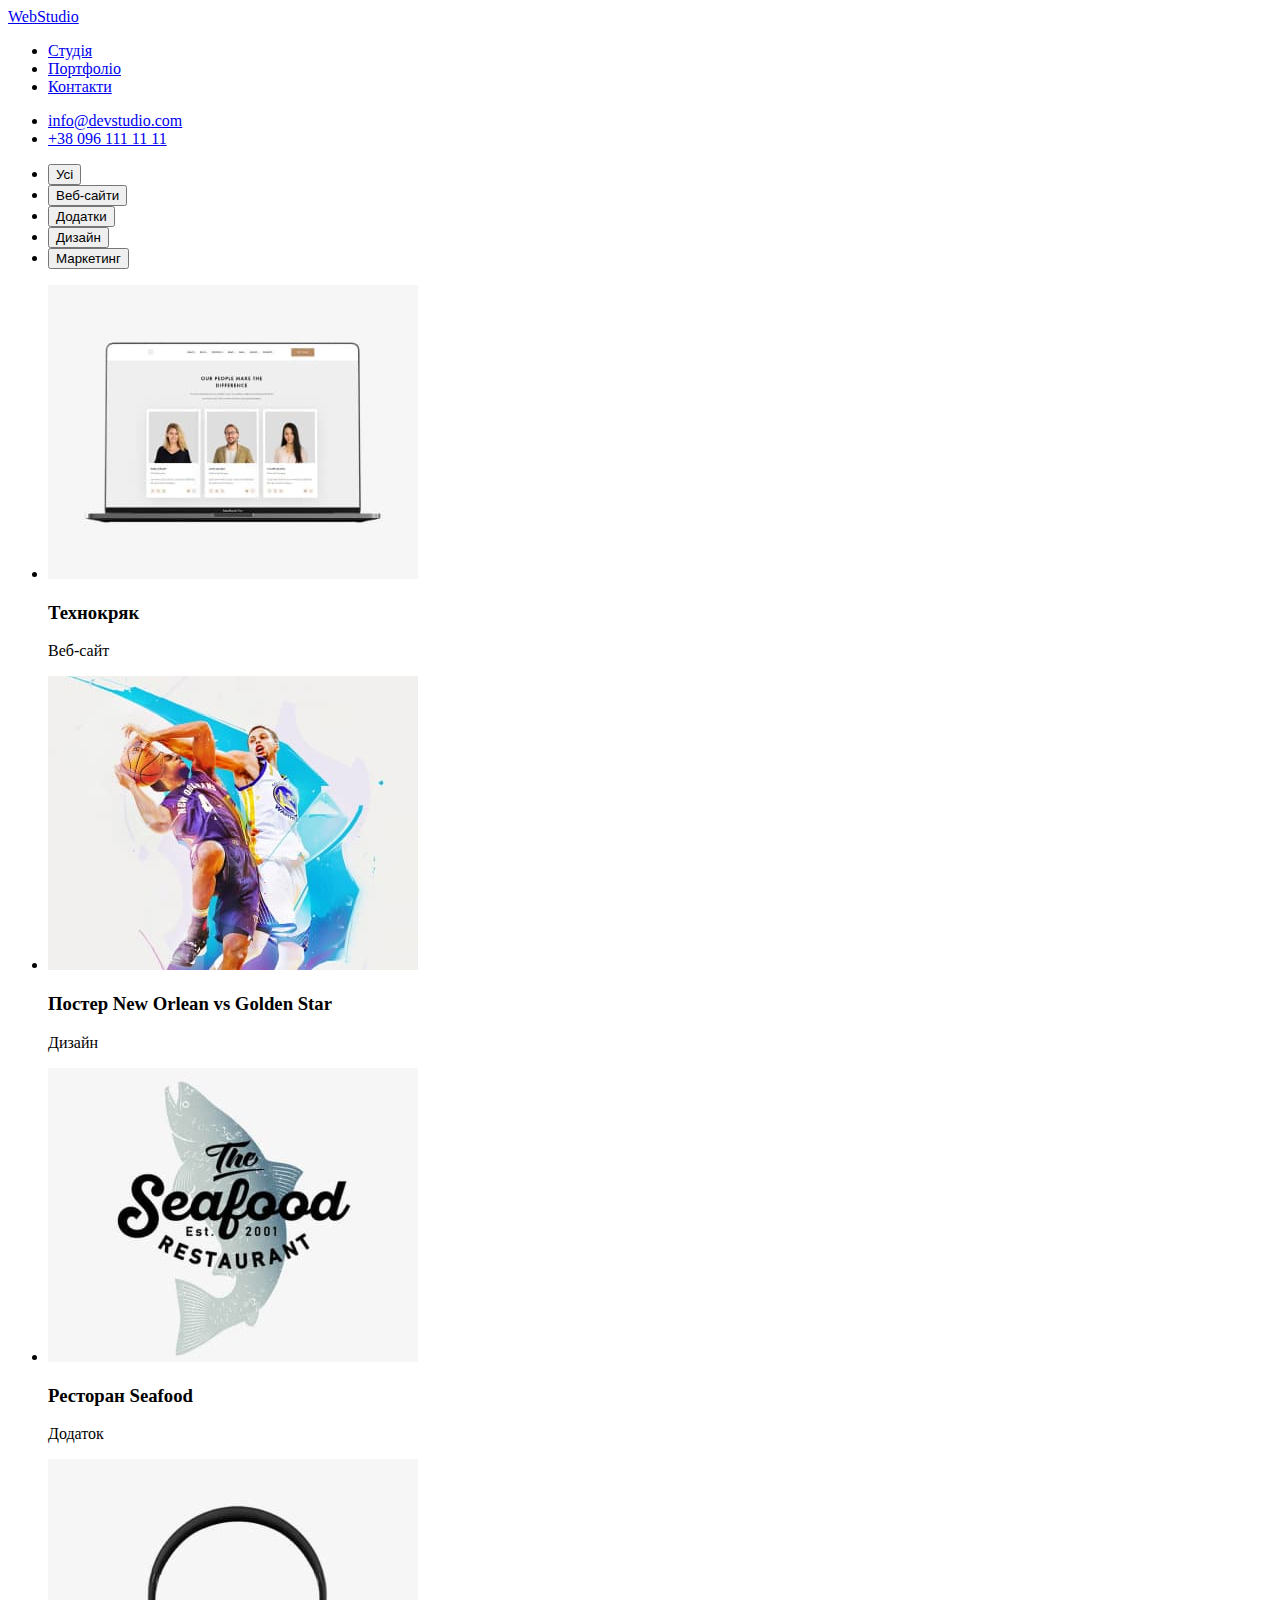
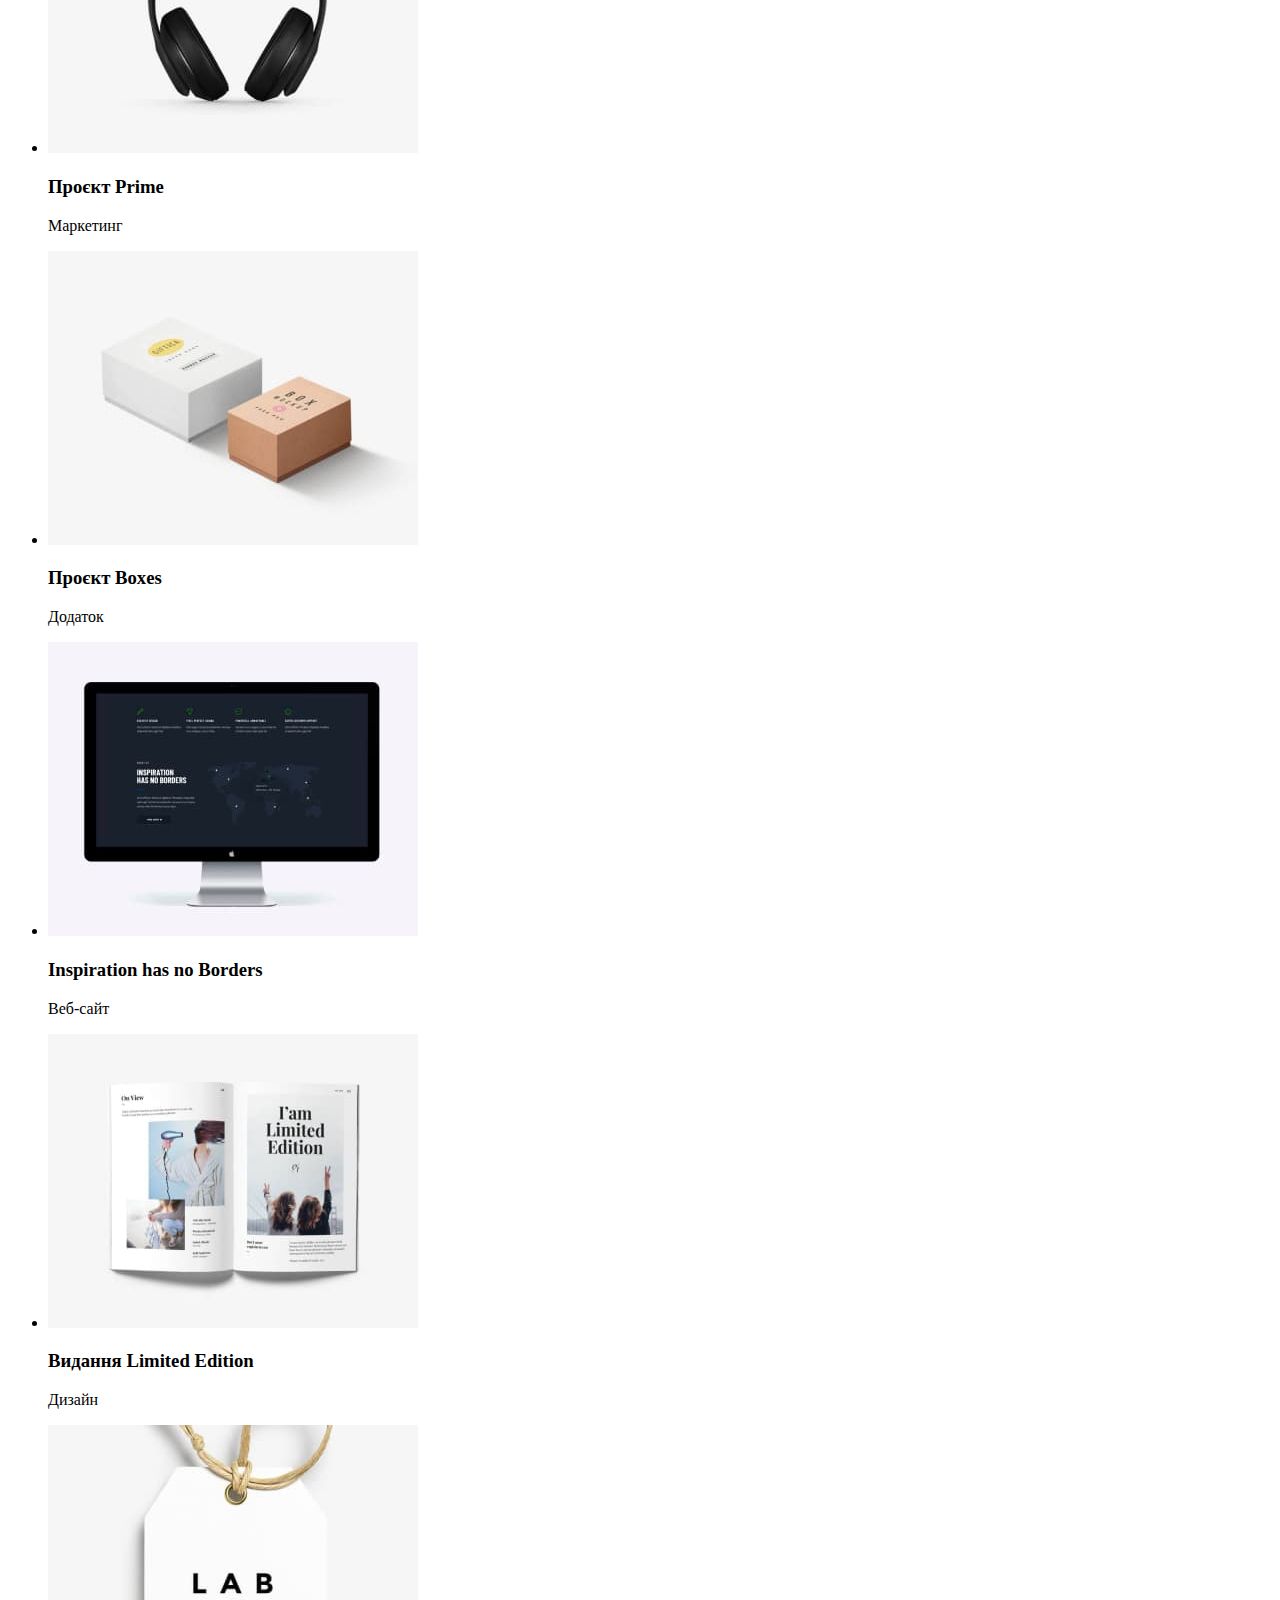
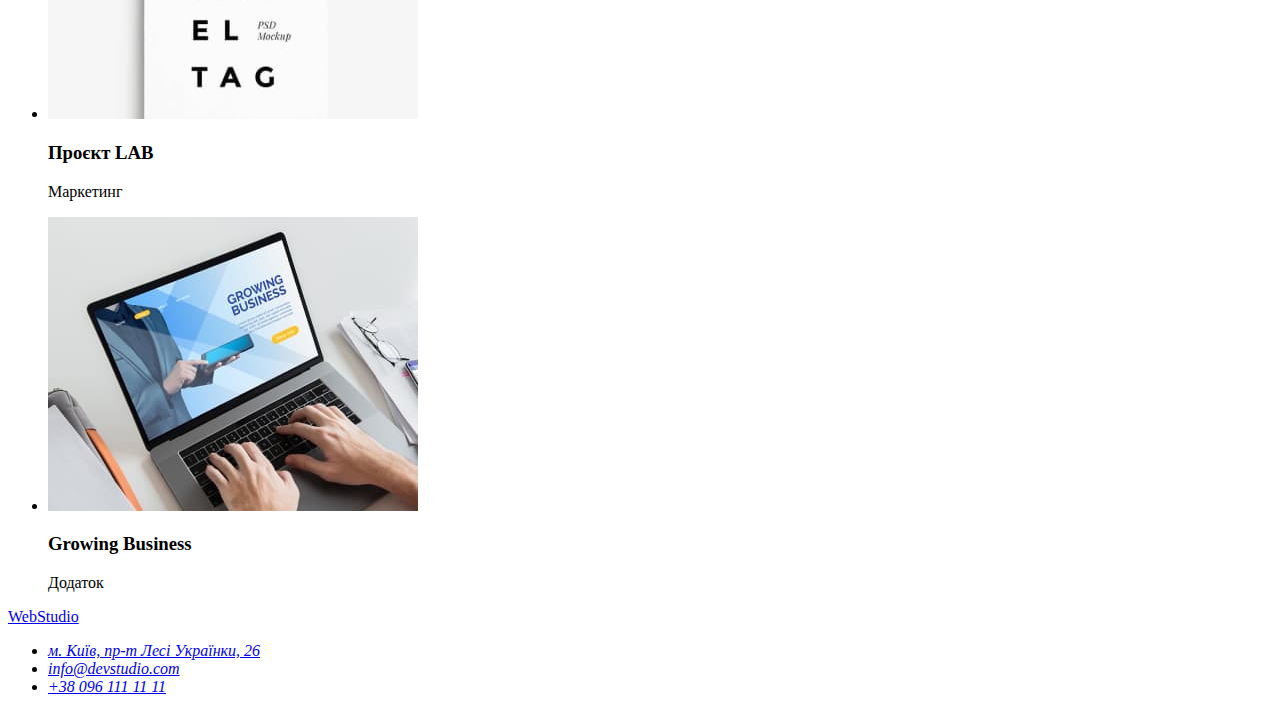
==== portfolio.html @ 3fd9f3d9 "Create portfolio.html" ====
<!DOCTYPE html>
<html lang="en">
  <head>
    <meta charset="UTF-8" />
    <meta http-equiv="X-UA-Compatible" content="IE=edge" />
    <meta name="viewport" content="width=device-width, initial-scale=1.0" />
    <title>Document</title>
    <link rel="stylesheet" href="./css/styles.css" />
    <link
      href="https://fonts.googleapis.com/css2?family=Raleway:ital,wght@0,700;1,700&family=Roboto:ital,wght@0,400;0,500;0,700;0,900;1,400;1,500;1,700;1,900&display=swap"
      rel="stylesheet"
    />
  </head>
  <body>
    <!--Шапка-->
    <header class="header">
      <nav class="main-nav">
        <a class="logo" href="./index.html">WebStudio</a>
        <ul class="list">
          <li class="list-item"><a class="link" href="./index.html">Студія</a></li>
          <li class="list-item"><a class="link" href="./portfolio.html">Портфоліо</a></li>
          <li class="list-item"><a class="link" href="#contacts">Контакти</a></li>
        </ul>
      </nav>
      <ul class="list">
        <li class="list-item"
          ><a class="link" href="mailto:info@devstudio.com">info@devstudio.com</a></li
        >
        <li class="list-item"><a class="link" href="tel:+380961111111">+38 096 111 11 11</a></li>
      </ul>
    </header>
    <main>
      <!-- Список фільтрів -->
      <section class="section-filters">
        <h2 hidden>Спфсок фильтрів</h2>
        <ul>
          <li><button class="btn-filters" type="button">Усі</button></li>
          <li><button class="btn-filters" type="button">Веб-сайти</button></li>
          <li><button class="btn-filters" type="button">Додатки</button></li>
          <li><button class="btn-filters" type="button">Дизайн</button></li>
          <li><button class="btn-filters" type="button">Маркетинг</button></li>
        </ul>
      </section>
      <!-- Портфоліо -->
      <section class="section-porfolio">
        <h2 hidden>Портфоліо</h2>
        <ul class="potfolio-list">
          <li class="portfolio-list-item"
            ><img
              class="portfolio-img"
              src="./images/images-portfolio/img2.1.jpg"
              alt="Сторінка сайту на ноутбуці"
              width="370"
              height="294"
            />
            <h3 class="name-work">Технокряк</h3>
            <p class="work-desc">Веб-сайт</p> </li
          ><li class="portfolio-list-item"
            ><img
              class="portfolio-img"
              src="./images/images-portfolio/imgimg2.2.jpg"
              alt="Два гравця тягнуться до м'яча"
              width="370"
              height="294"
            />
            <h3 class="name-work">Постер New Orlean vs Golden Star</h3>
            <p class="work-desc">Дизайн</p> </li
          ><li class="portfolio-list-item"
            ><img
              class="portfolio-img"
              src="./images/images-portfolio/imgimg2.3.jpg"
              alt="Логотип ресторану"
              width="370"
              height="294"
            />
            <h3 class="name-work">Ресторан Seafood</h3>
            <p class="work-desc">Додаток</p> </li
          ><li class="portfolio-list-item"
            ><img
              class="portfolio-img"
              src="./images/images-portfolio/imgimg2.4.jpg"
              alt="Навушники"
              width="370"
              height="294"
            />
            <h3 class="name-work">Проєкт Prime</h3>
            <p class="work-desc">Маркетинг</p> </li
          ><li class="portfolio-list-item"
            ><img
              class="portfolio-img"
              src="./images/images-portfolio/imgimg2.5.jpg"
              alt="Дві коробки"
              width="370"
              height="294"
            />
            <h3 class="name-work">Проєкт Boxes</h3>
            <p class="work-desc">Додаток</p> </li
          ><li class="portfolio-list-item"
            ><img
              class="portfolio-img"
              src="./images/images-portfolio/imgimg2.6.jpg"
              alt="Монітор компьютера"
              width="370"
              height="294"
            />
            <h3 class="name-work">Inspiration has no Borders</h3>
            <p class="work-desc">Веб-сайт</p> </li
          ><li class="portfolio-list-item"
            ><img
              class="portfolio-img"
              src="./images/images-portfolio/imgimg2.7.jpg"
              alt="Відкрита книга"
              width="370"
              height="294"
            />
            <h3 class="name-work">Видання Limited Edition</h3>
            <p class="work-desc">Дизайн</p> </li
          ><li class="portfolio-list-item"
            ><img
              class="portfolio-img"
              src="./images/images-portfolio/imgimg2.8.jpg"
              alt="Ярлик на мотузці з логотипом"
              width="370"
              height="294"
            />
            <h3 class="name-work">Проєкт LAB</h3>
            <p class="work-desc">Маркетинг</p> </li
          ><li class="portfolio-list-item"
            ><img
              class="portfolio-img"
              src="./images/images-portfolio/imgimg2.9.jpg"
              alt="Ноутбук на робочому столі"
              width="370"
              height="294"
            />
            <h3 class="name-work">Growing Business</h3>
            <p class="work-desc">Додаток</p>
          </li></ul
        >
      </section>
    </main>
    <!--Підвал-->
    <footer>
      <a class="link" href="./index.html">WebStudio</a>
      <address class="contacts-adress" id="contacts">
        <ul class="list"
          ><li class="list-item">
            <a
              class="link"
              href="https://goo.gl/maps/P9MRE7Qx5uQHdHFFA"
              target="_blank"
              rel="noopener noreferrer"
              >м. Київ, пр-т Лесі Українки, 26</a
            ></li
          >
          <li class="list-item"
            ><a class="link" href="mailto:info@devstudio.com">info@devstudio.com</a></li
          >
          <li class="list-item"><a class="link" href="tel:+380961111111">+38 096 111 11 11</a></li>
        </ul>
      </address>
    </footer>
  </body>
</html>
---- css/styles.css ----
/* Cелектор, який дозволяє вибрати тільки безпосередню дитину 
всередині батьківського елементу */
.menu > li {
  border: 1px solid tomato;
}

/* Застосує стилі до всіх елементів, у яких є вказаний атрибут. */
a[title] {
  color: teal;
}

/* Вибере всі посилання з атрибутом href і відповідним значенням. */
a[href="https://cssreference.io"]
{
  color: orange;
}

.social-links .link {
  color: teal;
}

.social-links .link:hover,
.social-links .link:focus {
  color: orange;
}

.social-links .link:active {
  color: red;
}

.social-links .link:visited {
  color: green;
}

.schedule-body > tr:hover {
  background-color: tomato;
  color: white;
}

/* Оформлення таблиці */
.schedule {
  border-collapse: collapse;
}

.schedule th,
.schedule td {
  padding: 8px;
  border: 1px solid #212121;
}

.progress {
  cursor: progress;
}

.post-text {
  text-indent: 100px;
}

.text {
  font-size: 16px;
  line-height: 1.5;
  font-family: 'Tangerine', cursive;
}
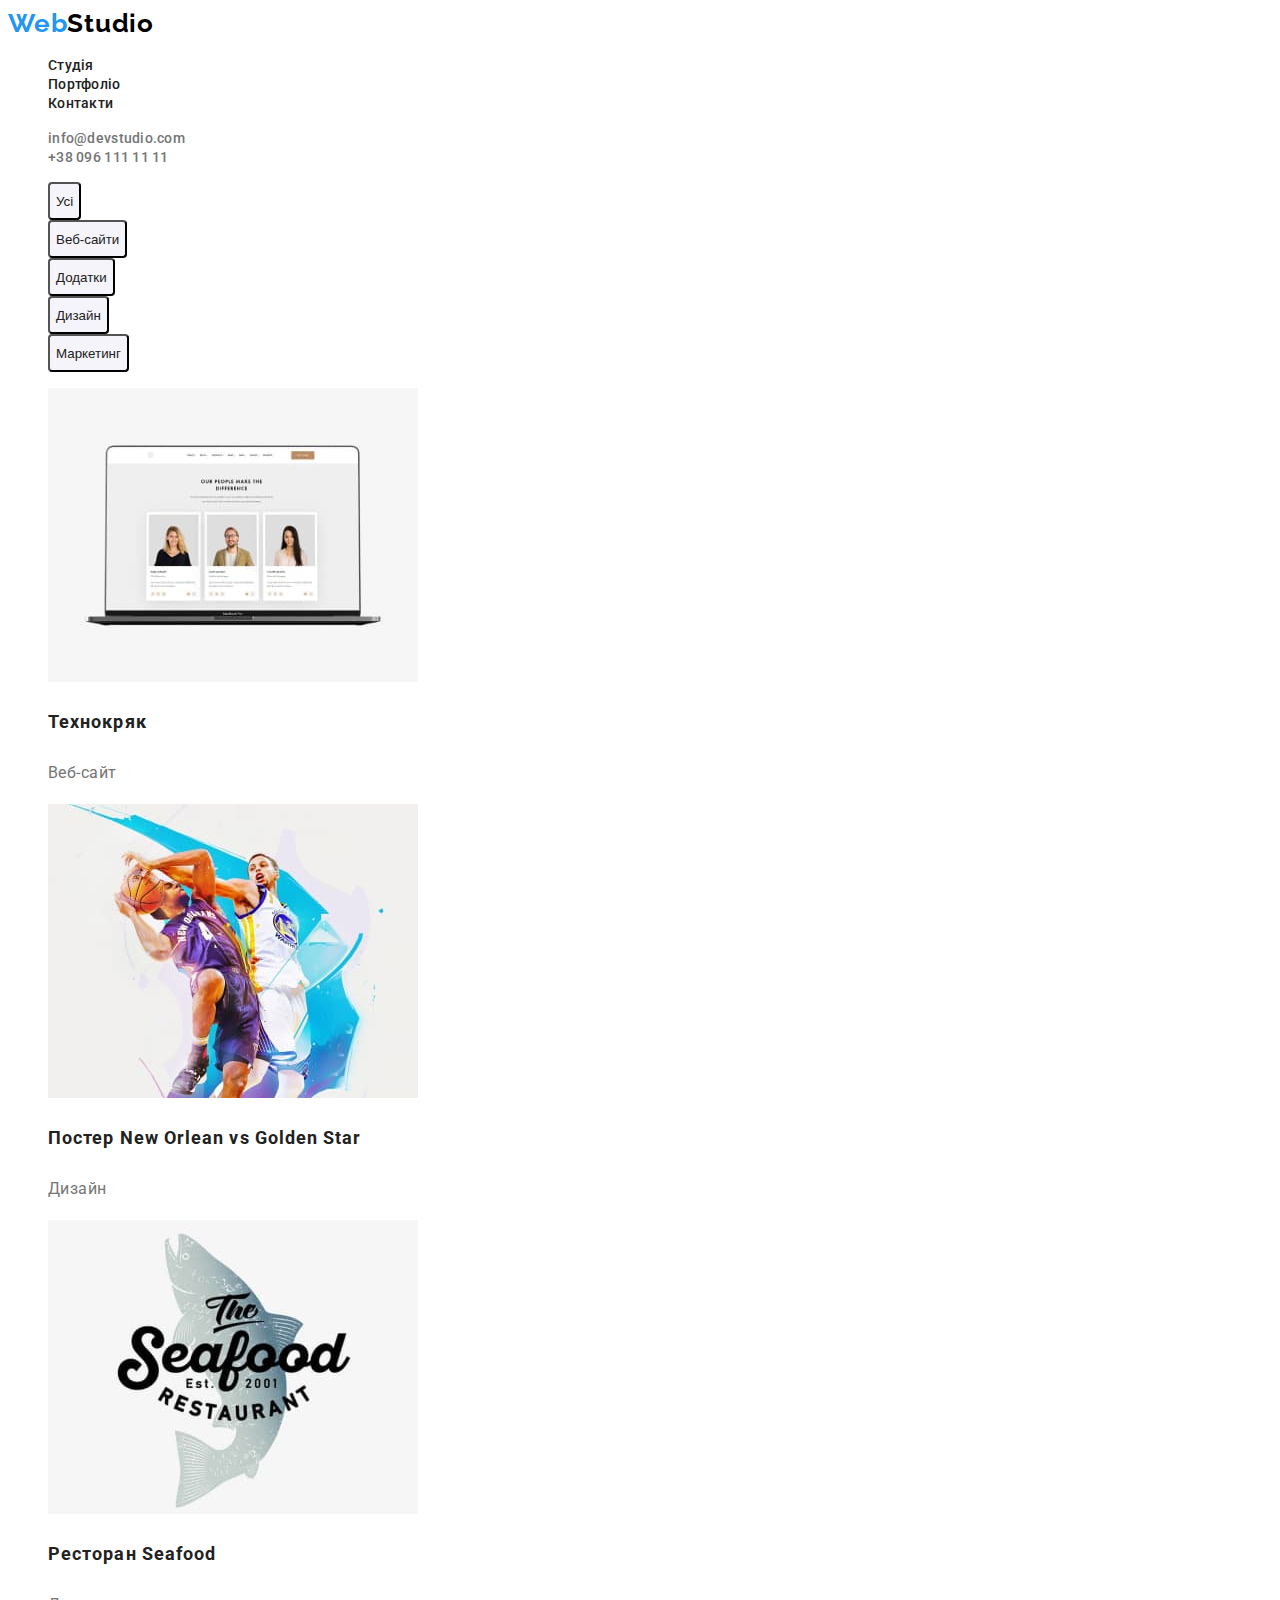
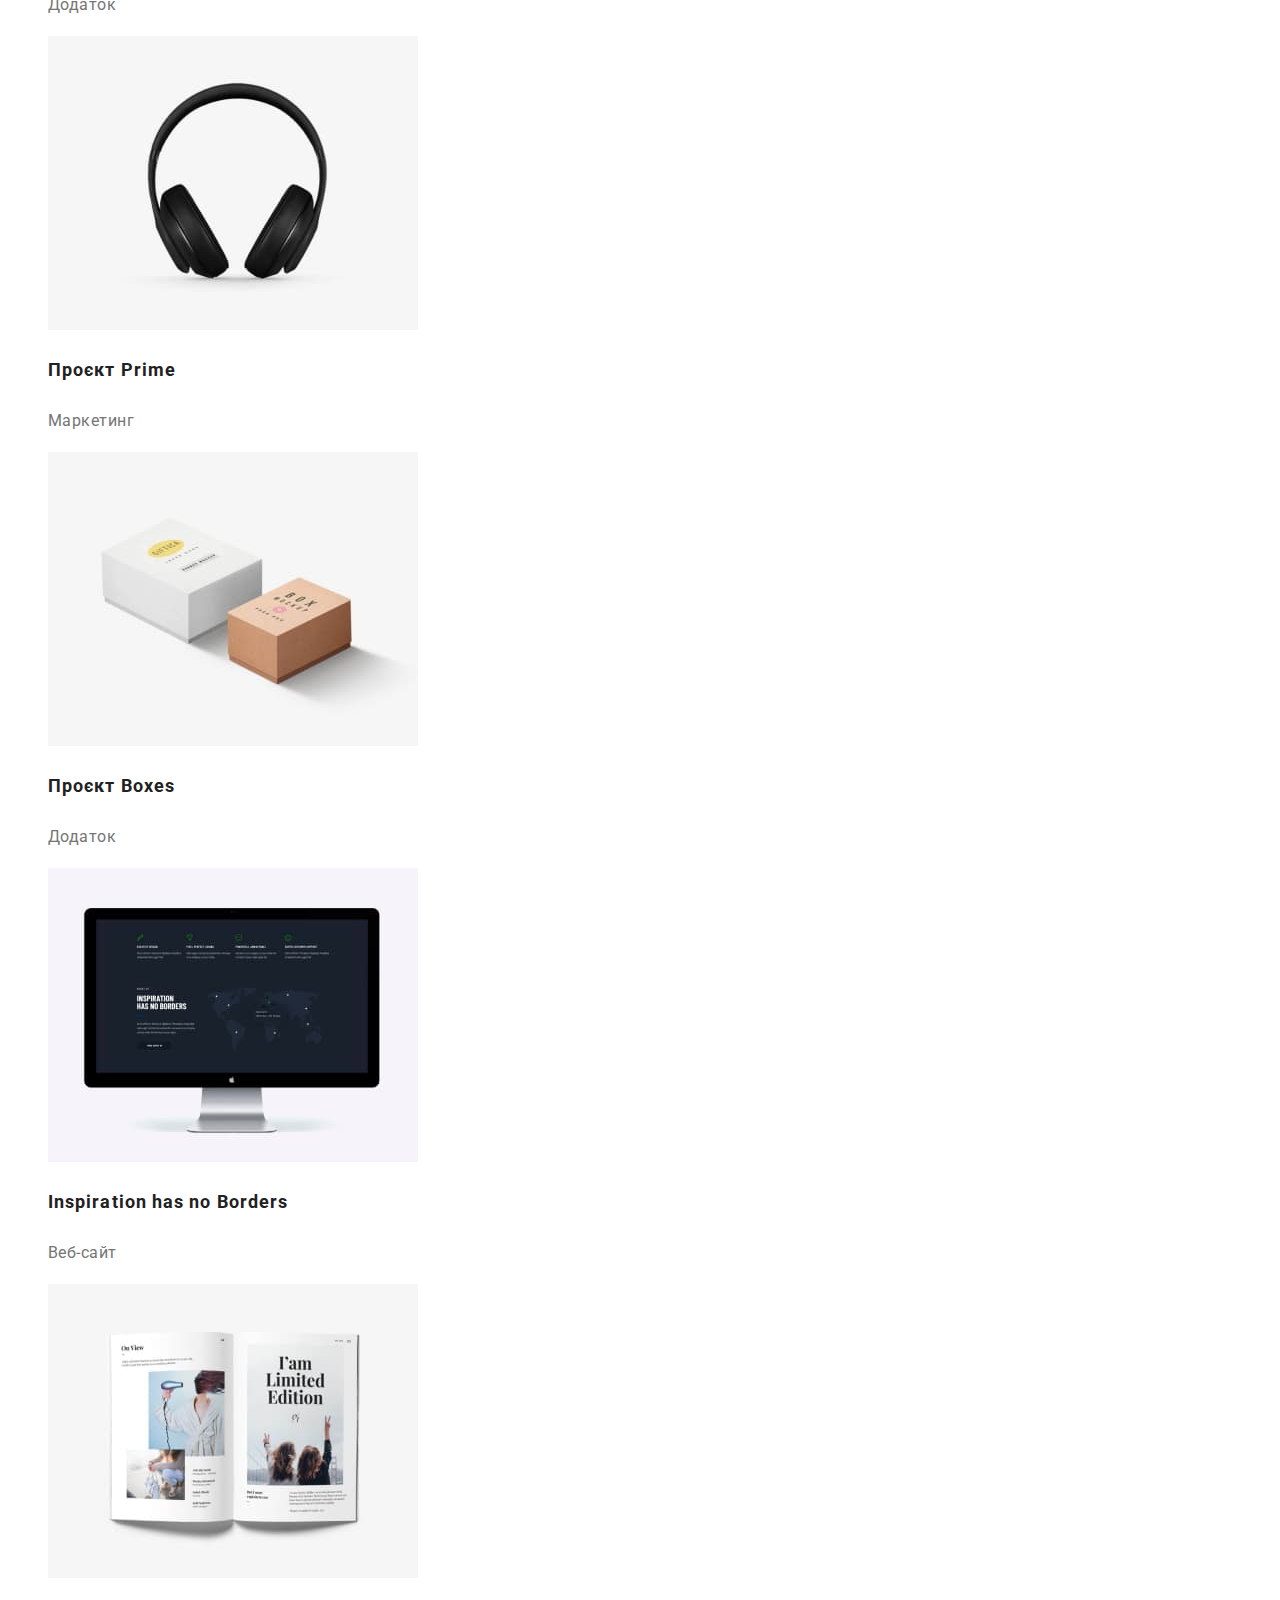
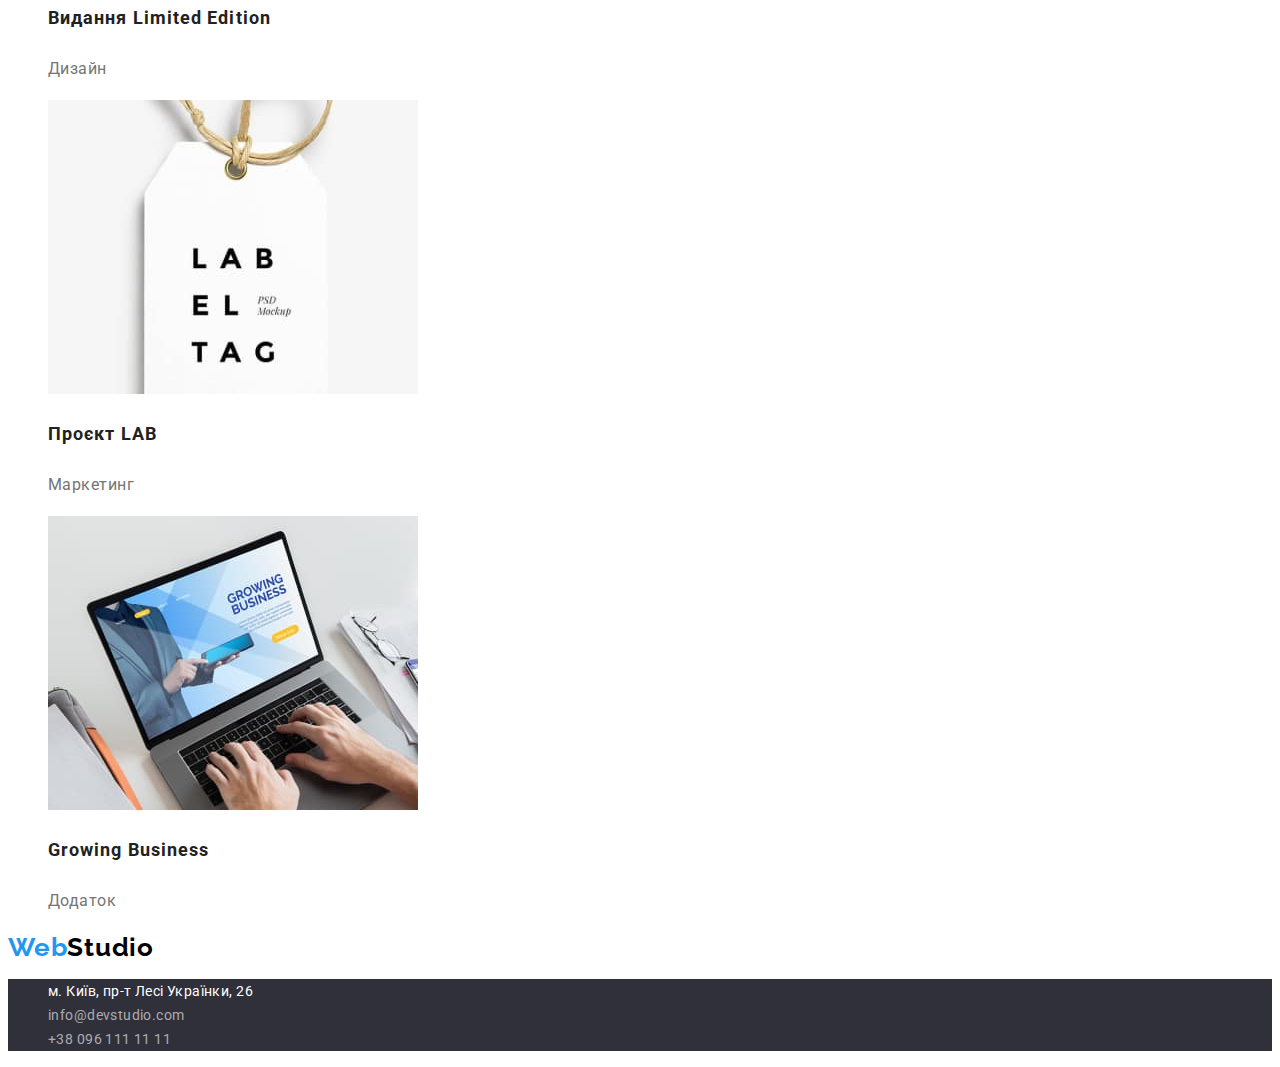
==== commit 59a739fa: "add css" ====
--- a/portfolio.html
+++ b/portfolio.html
@@ -1,5 +1,5 @@
 <!DOCTYPE html>
-<html lang="en">
+<html lang="uk">
   <head>
     <meta charset="UTF-8" />
     <meta http-equiv="X-UA-Compatible" content="IE=edge" />
@@ -15,14 +15,14 @@
     <!--Шапка-->
     <header class="header">
       <nav class="main-nav">
-        <a class="logo" href="./index.html">WebStudio</a>
+        <a class="logo" href="./index.html">Web<span class="logo-color">Studio</span></a>
         <ul class="list">
           <li class="list-item"><a class="link" href="./index.html">Студія</a></li>
           <li class="list-item"><a class="link" href="./portfolio.html">Портфоліо</a></li>
-          <li class="list-item"><a class="link" href="#contacts">Контакти</a></li>
+          <li class="list-item"><a class="link" href="#contact">Контакти</a></li>
         </ul>
       </nav>
-      <ul class="list">
+      <ul class="contact-list">
         <li class="list-item"
           ><a class="link" href="mailto:info@devstudio.com">info@devstudio.com</a></li
         >
@@ -30,22 +30,26 @@
       </ul>
     </header>
     <main>
-      <!-- Список фільтрів -->
-      <section class="section-filters">
-        <h2 hidden>Спфсок фильтрів</h2>
-        <ul>
-          <li><button class="btn-filters" type="button">Усі</button></li>
-          <li><button class="btn-filters" type="button">Веб-сайти</button></li>
-          <li><button class="btn-filters" type="button">Додатки</button></li>
-          <li><button class="btn-filters" type="button">Дизайн</button></li>
-          <li><button class="btn-filters" type="button">Маркетинг</button></li>
+      <!--Filter list-->
+      <section class="section">
+        <h2 hidden>Список фильтрів</h2>
+        <ul class="filter-list">
+          <li class="list-item"><button class="button secondary" type="button">Усі</button></li>
+          <li class="list-item"
+            ><button class="button secondary" type="button">Веб-сайти</button></li
+          >
+          <li class="list-item"><button class="button secondary" type="button">Додатки</button></li>
+          <li class="list-item"><button class="button secondary" type="button">Дизайн</button></li>
+          <li class="list-item"
+            ><button class="button secondary" type="button">Маркетинг</button></li
+          >
         </ul>
       </section>
-      <!-- Портфоліо -->
-      <section class="section-porfolio">
+      <!-- Portfolio -->
+      <section class="section">
         <h2 hidden>Портфоліо</h2>
         <ul class="potfolio-list">
-          <li class="portfolio-list-item"
+          <li class="list-item"
             ><img
               class="portfolio-img"
               src="./images/images-portfolio/img2.1.jpg"
@@ -53,9 +57,9 @@
               width="370"
               height="294"
             />
-            <h3 class="name-work">Технокряк</h3>
+            <h3 class="title">Технокряк</h3>
             <p class="work-desc">Веб-сайт</p> </li
-          ><li class="portfolio-list-item"
+          ><li class="list-item"
             ><img
               class="portfolio-img"
               src="./images/images-portfolio/imgimg2.2.jpg"
@@ -63,9 +67,9 @@
               width="370"
               height="294"
             />
-            <h3 class="name-work">Постер New Orlean vs Golden Star</h3>
+            <h3 class="title">Постер New Orlean vs Golden Star</h3>
             <p class="work-desc">Дизайн</p> </li
-          ><li class="portfolio-list-item"
+          ><li class="list-item"
             ><img
               class="portfolio-img"
               src="./images/images-portfolio/imgimg2.3.jpg"
@@ -73,9 +77,9 @@
               width="370"
               height="294"
             />
-            <h3 class="name-work">Ресторан Seafood</h3>
+            <h3 class="title">Ресторан Seafood</h3>
             <p class="work-desc">Додаток</p> </li
-          ><li class="portfolio-list-item"
+          ><li class="list-item"
             ><img
               class="portfolio-img"
               src="./images/images-portfolio/imgimg2.4.jpg"
@@ -83,9 +87,9 @@
               width="370"
               height="294"
             />
-            <h3 class="name-work">Проєкт Prime</h3>
+            <h3 class="title">Проєкт Prime</h3>
             <p class="work-desc">Маркетинг</p> </li
-          ><li class="portfolio-list-item"
+          ><li class="list-item"
             ><img
               class="portfolio-img"
               src="./images/images-portfolio/imgimg2.5.jpg"
@@ -93,9 +97,9 @@
               width="370"
               height="294"
             />
-            <h3 class="name-work">Проєкт Boxes</h3>
+            <h3 class="title">Проєкт Boxes</h3>
             <p class="work-desc">Додаток</p> </li
-          ><li class="portfolio-list-item"
+          ><li class="list-item"
             ><img
               class="portfolio-img"
               src="./images/images-portfolio/imgimg2.6.jpg"
@@ -103,9 +107,9 @@
               width="370"
               height="294"
             />
-            <h3 class="name-work">Inspiration has no Borders</h3>
+            <h3 class="title">Inspiration has no Borders</h3>
             <p class="work-desc">Веб-сайт</p> </li
-          ><li class="portfolio-list-item"
+          ><li class="list-item"
             ><img
               class="portfolio-img"
               src="./images/images-portfolio/imgimg2.7.jpg"
@@ -113,9 +117,9 @@
               width="370"
               height="294"
             />
-            <h3 class="name-work">Видання Limited Edition</h3>
+            <h3 class="title">Видання Limited Edition</h3>
             <p class="work-desc">Дизайн</p> </li
-          ><li class="portfolio-list-item"
+          ><li class="list-item"
             ><img
               class="portfolio-img"
               src="./images/images-portfolio/imgimg2.8.jpg"
@@ -123,9 +127,9 @@
               width="370"
               height="294"
             />
-            <h3 class="name-work">Проєкт LAB</h3>
+            <h3 class="title">Проєкт LAB</h3>
             <p class="work-desc">Маркетинг</p> </li
-          ><li class="portfolio-list-item"
+          ><li class="list-item"
             ><img
               class="portfolio-img"
               src="./images/images-portfolio/imgimg2.9.jpg"
@@ -133,7 +137,7 @@
               width="370"
               height="294"
             />
-            <h3 class="name-work">Growing Business</h3>
+            <h3 class="title">Growing Business</h3>
             <p class="work-desc">Додаток</p>
           </li></ul
         >
@@ -141,22 +145,24 @@
     </main>
     <!--Підвал-->
     <footer>
-      <a class="link" href="./index.html">WebStudio</a>
-      <address class="contacts-adress" id="contacts">
-        <ul class="list"
-          ><li class="list-item">
+      <a class="logo" href="./index.html">Web<span class="logo-color">Studio</span></a>
+      <address class="contact-adress" id="contact">
+        <ul class="contact-adress-list"
+          ><li class="adress-item">
             <a
-              class="link"
+              class="adress-link"
               href="https://goo.gl/maps/P9MRE7Qx5uQHdHFFA"
               target="_blank"
               rel="noopener noreferrer"
               >м. Київ, пр-т Лесі Українки, 26</a
             ></li
           >
-          <li class="list-item"
+          <li class="contact-item"
             ><a class="link" href="mailto:info@devstudio.com">info@devstudio.com</a></li
           >
-          <li class="list-item"><a class="link" href="tel:+380961111111">+38 096 111 11 11</a></li>
+          <li class="contact-item"
+            ><a class="link" href="tel:+380961111111">+38 096 111 11 11</a></li
+          >
         </ul>
       </address>
     </footer>
--- a/css/styles.css
+++ b/css/styles.css
@@ -1,63 +1,198 @@
-/* Cелектор, який дозволяє вибрати тільки безпосередню дитину 
-всередині батьківського елементу */
-.menu > li {
-  border: 1px solid tomato;
+ul {
+  list-style: none;
+}
+body {
+  background-color: #ffffff;
+  color: #757575;
+  font-family: Roboto, system-ui, -apple-system, BlinkMacSystemFont, 'Segoe UI', Oxygen, Ubuntu,
+    Cantarell, 'Open Sans', 'Helvetica Neue', sans-serif;
+}
+:root {
+  --primery-text-color: #757575;
+  --primery-accent-color: #2196f3;
+  --primery-title-color: #212121;
+  --primery-white-color: #ffffff;
+}
+/* LOGO */
+.logo {
+  color: var(--primery-accent-color);
+  font-family: 'Raleway';
+  font-style: normal;
+  font-weight: 700;
+  font-size: 26px;
+  line-height: 31px;
+  letter-spacing: 0.03em;
+  text-decoration: none;
+}
+.logo-color {
+  color: #000000;
+}
+/* NAVIGATION */
+.main-nav .link {
+  color: var(--primery-title-color);
+  font-family: 'Roboto';
+  font-style: normal;
+  font-weight: 500;
+  font-size: 14px;
+  line-height: 16px;
+  letter-spacing: 0.02em;
+  text-decoration: none;
+}
+.main-nav .link:hover,
+.main-nav .link:focus {
+  color: var(--primery-accent-color);
 }
 
-/* Застосує стилі до всіх елементів, у яких є вказаний атрибут. */
-a[title] {
-  color: teal;
+/* Contacts */
+.contact-list .link {
+  color: var(--primery-text-color);
+  font-family: 'Roboto';
+  font-style: normal;
+  font-weight: 500;
+  font-size: 14px;
+  line-height: 16px;
+  letter-spacing: 0.02em;
+  text-decoration: none;
 }
-
-/* Вибере всі посилання з атрибутом href і відповідним значенням. */
-a[href="https://cssreference.io"]
-{
-  color: orange;
+.contact-list .link:hover,
+.contact-list .link:focus {
+  color: var(--primery-accent-color);
 }
-
-.social-links .link {
-  color: teal;
+/* Кнопки */
+.button {
+  cursor: pointer;
 }
-
-.social-links .link:hover,
-.social-links .link:focus {
-  color: orange;
+.button.primary {
+  color: var(--primery-white-color);
+  background-color: var(--primery-accent-color);
+  width: 216px;
+  height: 50px;
+  box-shadow: 0px 4px 4px rgba(0, 0, 0, 0.15);
+  border-radius: 4px;
 }
-
-.social-links .link:active {
-  color: red;
+.button.secondary {
+  color: var(--primery-title-color);
+  background: #f5f4fa;
+  border-radius: 4px;
+  height: 38px;
 }
-
-.social-links .link:visited {
-  color: green;
+.button.secondary:hover,
+.button.secondary:focus {
+  color: var(--primery-white-color);
+  background-color: var(--primery-accent-color);
+  box-shadow: 0px 3px 1px rgba(0, 0, 0, 0.1), 0px 1px 2px rgba(0, 0, 0, 0.08),
+    0px 2px 2px rgba(0, 0, 0, 0.12);
 }
-
-.schedule-body > tr:hover {
-  background-color: tomato;
-  color: white;
+.button.primary:hover,
+.button.primary:focus {
+  color: var(--primery-title-color);
+  background: #f5f4fa;
 }
-
-/* Оформлення таблиці */
-.schedule {
-  border-collapse: collapse;
+/* Hero section */
+.main-section {
+  background: #2f303a;
 }
-
-.schedule th,
-.schedule td {
-  padding: 8px;
-  border: 1px solid #212121;
+.main-title {
+  color: #ffffff;
+  font-family: 'Roboto';
+  font-style: normal;
+  font-weight: 900;
+  font-size: 44px;
+  line-height: 60px;
+  text-align: center;
+  letter-spacing: 0.06em;
+  text-transform: uppercase;
 }
-
-.progress {
-  cursor: progress;
+/* SECTION */
+.section-title {
+  color: var(--primery-title-color);
+  font-family: 'Roboto';
+  font-style: normal;
+  font-weight: 700;
+  font-size: 36px;
+  line-height: 42px;
+  text-align: center;
+  letter-spacing: 0.03em;
 }
-
-.post-text {
-  text-indent: 100px;
+/* Our benefits */
+.benefits-list .title {
+  color: var(--primery-title-color);
+  font-family: 'Roboto';
+  font-style: normal;
+  font-weight: 700;
+  font-size: 14px;
+  line-height: 16px;
+  letter-spacing: 0.03em;
+  text-transform: uppercase;
 }
-
-.text {
+.benefits-list .desc {
+  font-family: 'Roboto';
+  font-size: 14px;
+  line-height: 24px;
+  letter-spacing: 0.03em;
+}
+/* Наша команда */
+.team-list .title {
+  color: var(--primery-title-color);
+  font-family: 'Roboto';
+  font-style: normal;
+  font-weight: 500;
   font-size: 16px;
-  line-height: 1.5;
-  font-family: 'Tangerine', cursive;
+  line-height: 19px;
+  text-align: center;
+  letter-spacing: 0.03em;
 }
+.team-list .desc {
+  font-family: 'Roboto';
+  font-size: 16px;
+  line-height: 19px;
+  text-align: center;
+  letter-spacing: 0.03em;
+}
+.team-section {
+  background: #f5f4fa;
+}
+/* Portfolio */
+.potfolio-list .title {
+  color: var(--primery-title-color);
+  font-family: 'Roboto';
+  font-style: normal;
+  font-weight: 700;
+  font-size: 18px;
+  line-height: 36px;
+  letter-spacing: 0.06em;
+}
+.list-item .work-desc {
+  font-family: 'Roboto';
+  font-size: 16px;
+  line-height: 30px;
+  letter-spacing: 0.03em;
+}
+/* Footer */
+.contact-adress {
+  background: #2f303a;
+}
+.contact-adress-list .adress-link {
+  color: var(--primery-white-color);
+  font-family: 'Roboto';
+  font-style: normal;
+  font-weight: 400;
+  font-size: 14px;
+  line-height: 24px;
+  letter-spacing: 0.03em;
+  text-decoration: none;
+}
+.contact-adress-list .link {
+  font-family: 'Roboto';
+  font-style: normal;
+  font-weight: 400;
+  font-size: 14px;
+  line-height: 24px;
+  letter-spacing: 0.03em;
+  color: rgba(255, 255, 255, 0.6);
+  text-decoration: none;
+}
+.contact-adress-list .link:hover,
+.contact-adress-list .link:focus {
+  color: var(--primery-accent-color);
+}
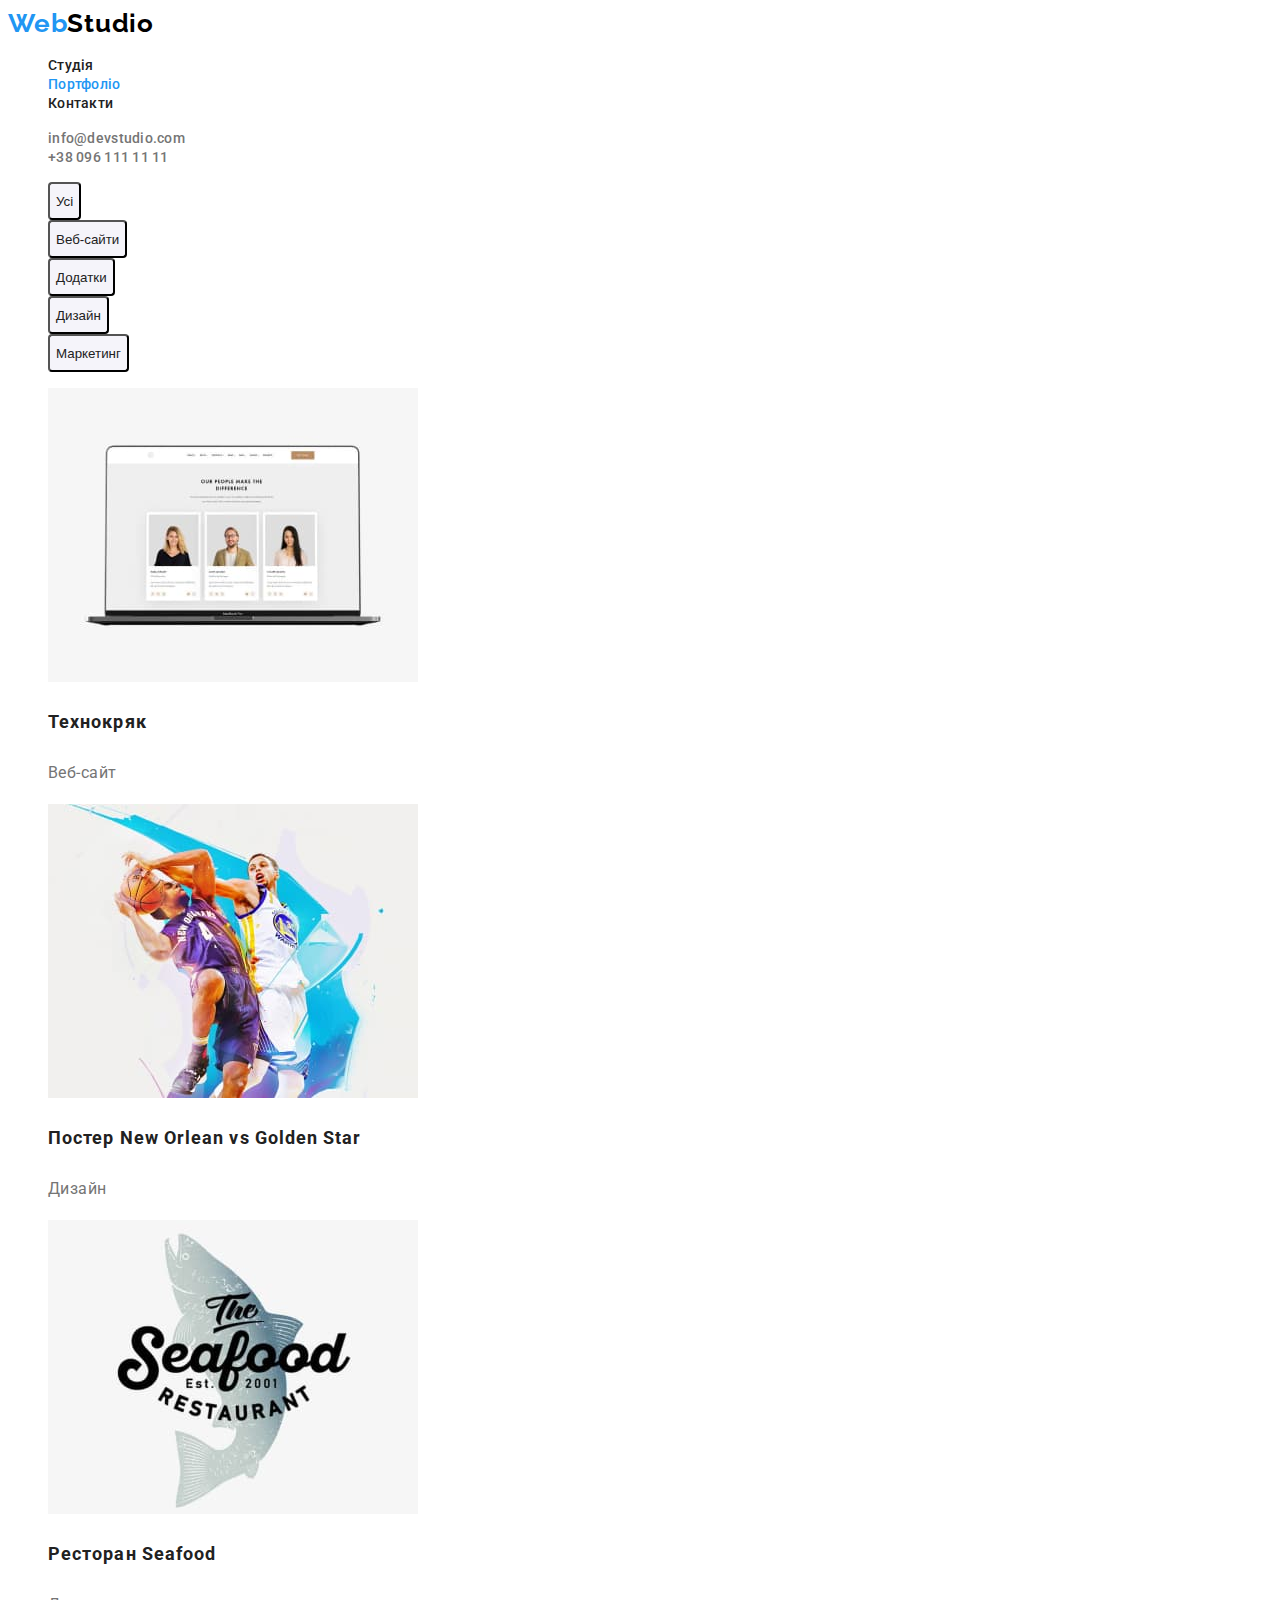
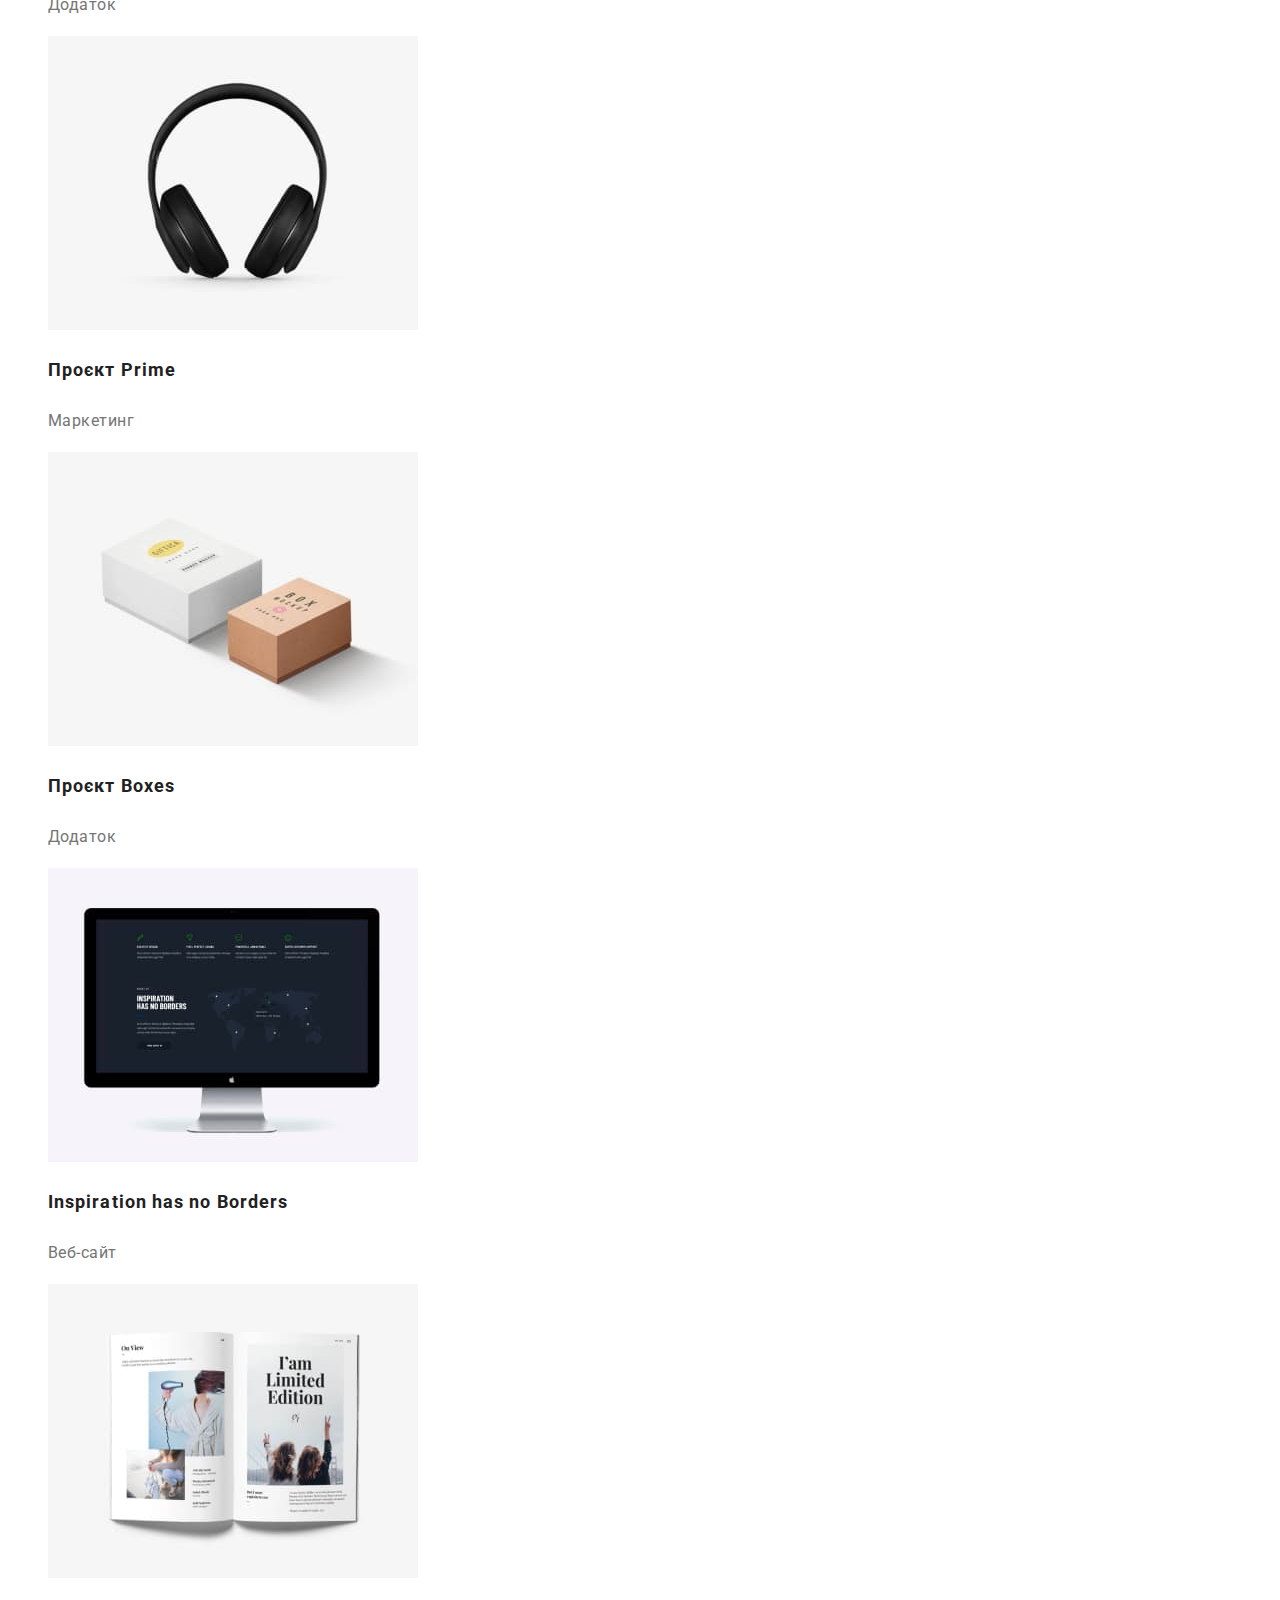
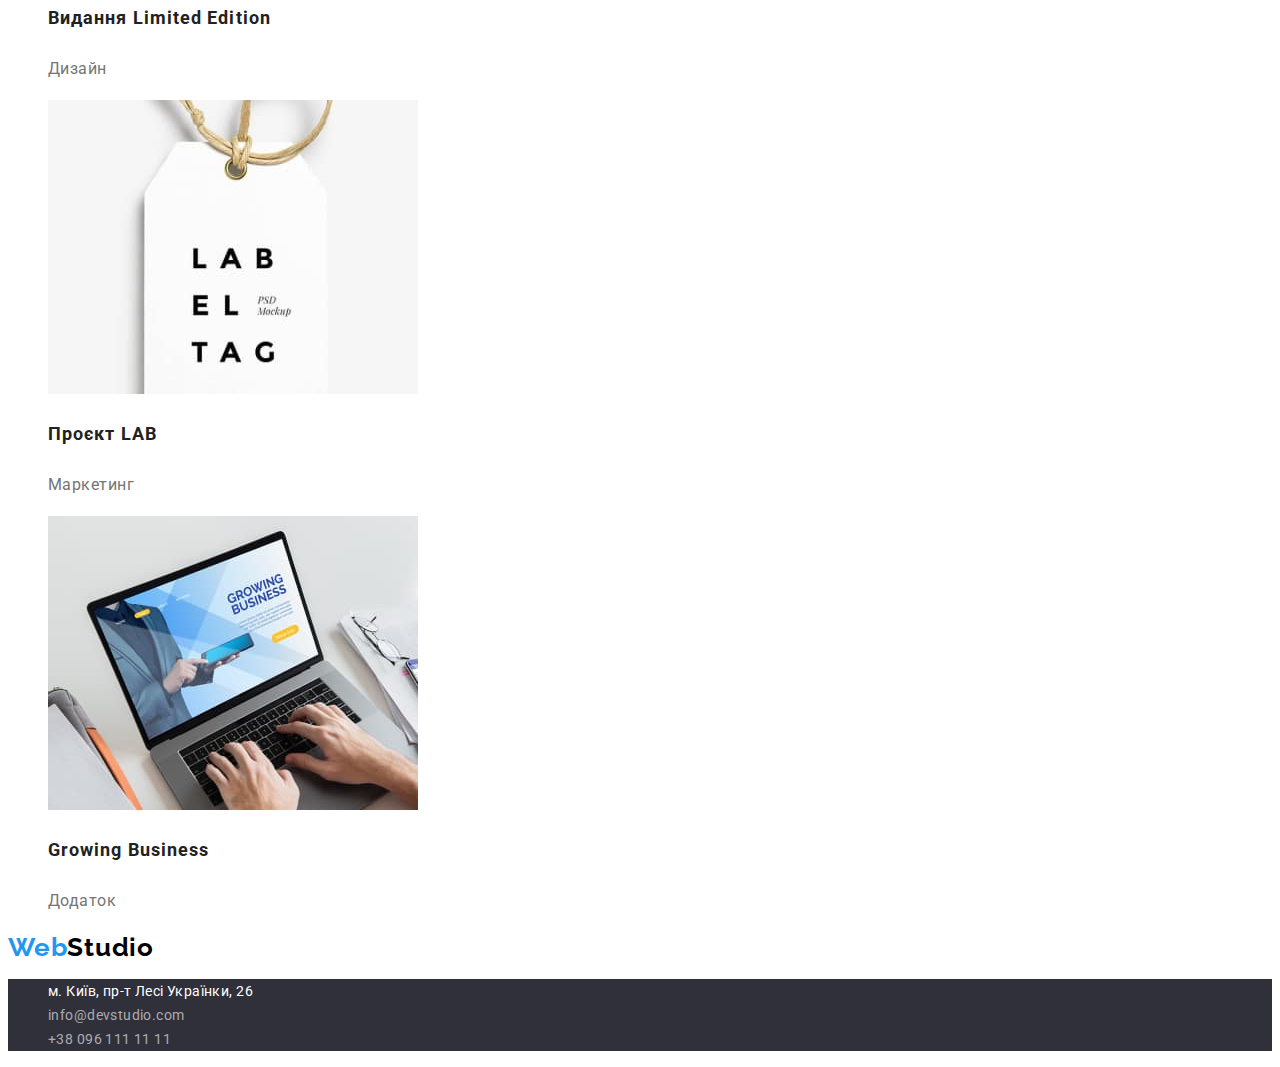
==== commit 291c7fb0: "edit css" ====
--- a/portfolio.html
+++ b/portfolio.html
@@ -18,7 +18,7 @@
         <a class="logo" href="./index.html">Web<span class="logo-color">Studio</span></a>
         <ul class="list">
           <li class="list-item"><a class="link" href="./index.html">Студія</a></li>
-          <li class="list-item"><a class="link" href="./portfolio.html">Портфоліо</a></li>
+          <li class="list-item"><a class="link current" href="./portfolio.html">Портфоліо</a></li>
           <li class="list-item"><a class="link" href="#contact">Контакти</a></li>
         </ul>
       </nav>
--- a/css/styles.css
+++ b/css/styles.css
@@ -42,7 +42,9 @@
 .main-nav .link:focus {
   color: var(--primery-accent-color);
 }
-
+.list .link.current {
+  color: var(--primery-accent-color);
+}
 /* Contacts */
 .contact-list .link {
   color: var(--primery-text-color);
@@ -70,6 +72,12 @@
   box-shadow: 0px 4px 4px rgba(0, 0, 0, 0.15);
   border-radius: 4px;
 }
+.button.primary:hover,
+.button.primary:focus,
+.button.primary:active {
+  color: var(--primery-title-color);
+  background: #f5f4fa;
+}
 .button.secondary {
   color: var(--primery-title-color);
   background: #f5f4fa;
@@ -77,17 +85,13 @@
   height: 38px;
 }
 .button.secondary:hover,
-.button.secondary:focus {
+.button.secondary:focus,
+.button.secondary:active {
   color: var(--primery-white-color);
   background-color: var(--primery-accent-color);
   box-shadow: 0px 3px 1px rgba(0, 0, 0, 0.1), 0px 1px 2px rgba(0, 0, 0, 0.08),
     0px 2px 2px rgba(0, 0, 0, 0.12);
 }
-.button.primary:hover,
-.button.primary:focus {
-  color: var(--primery-title-color);
-  background: #f5f4fa;
-}
 /* Hero section */
 .main-section {
   background: #2f303a;
@@ -182,6 +186,10 @@
   letter-spacing: 0.03em;
   text-decoration: none;
 }
+.contact-adress-list .adress-link:hover,
+.contact-adress-list .adress-link:focus {
+  color: var(--primery-accent-color);
+}
 .contact-adress-list .link {
   font-family: 'Roboto';
   font-style: normal;
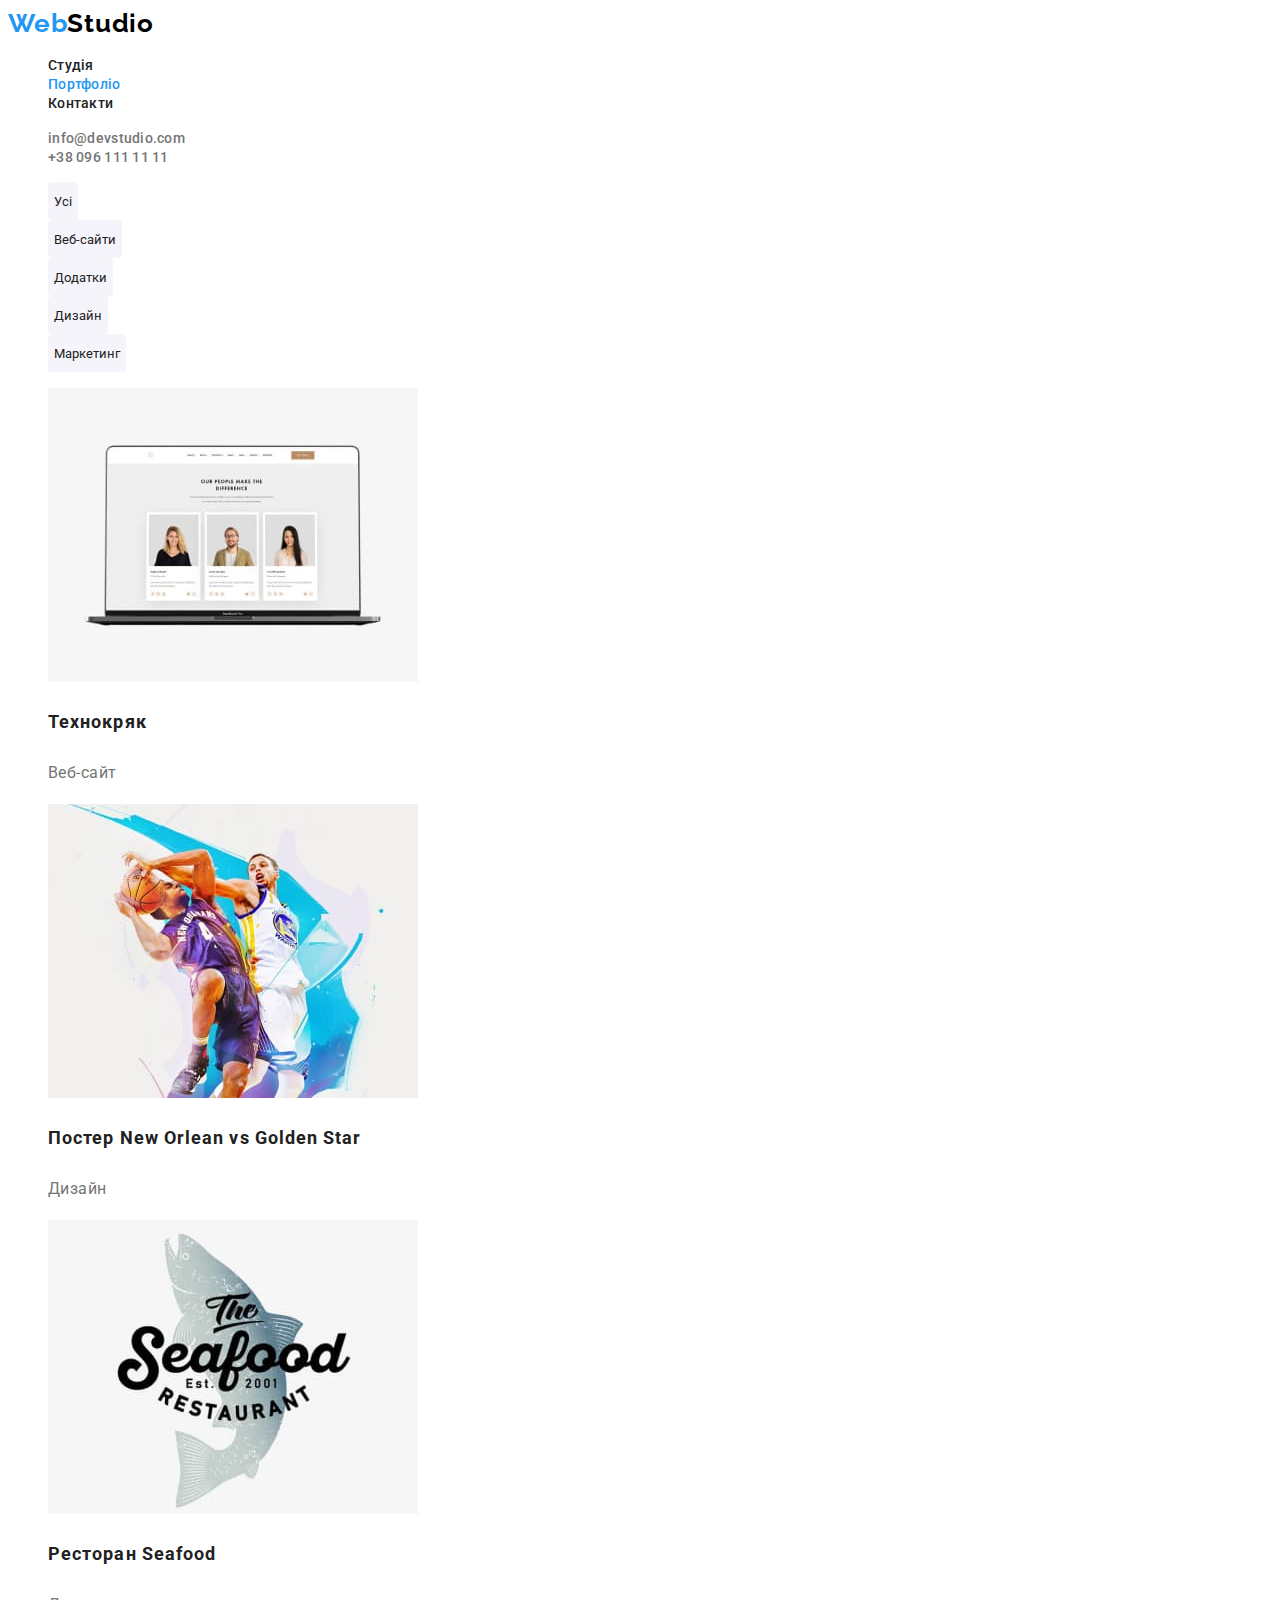
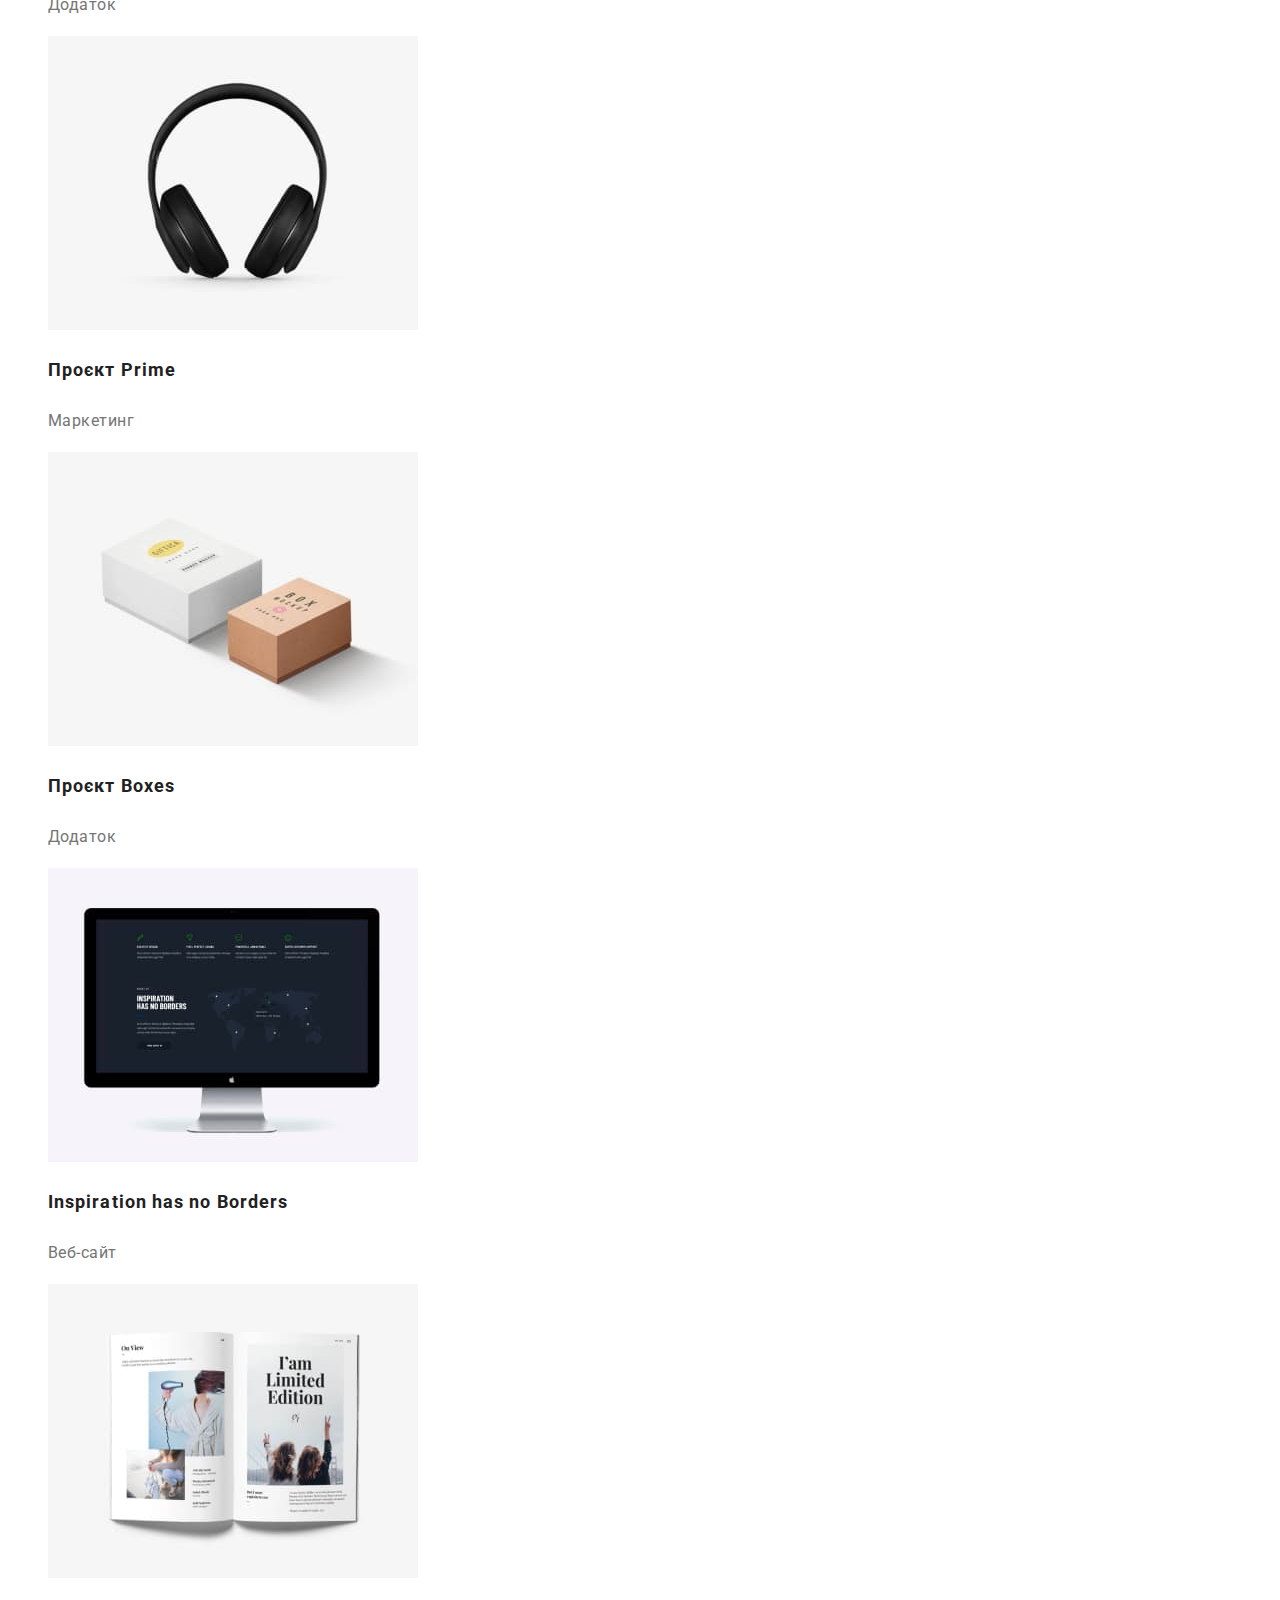
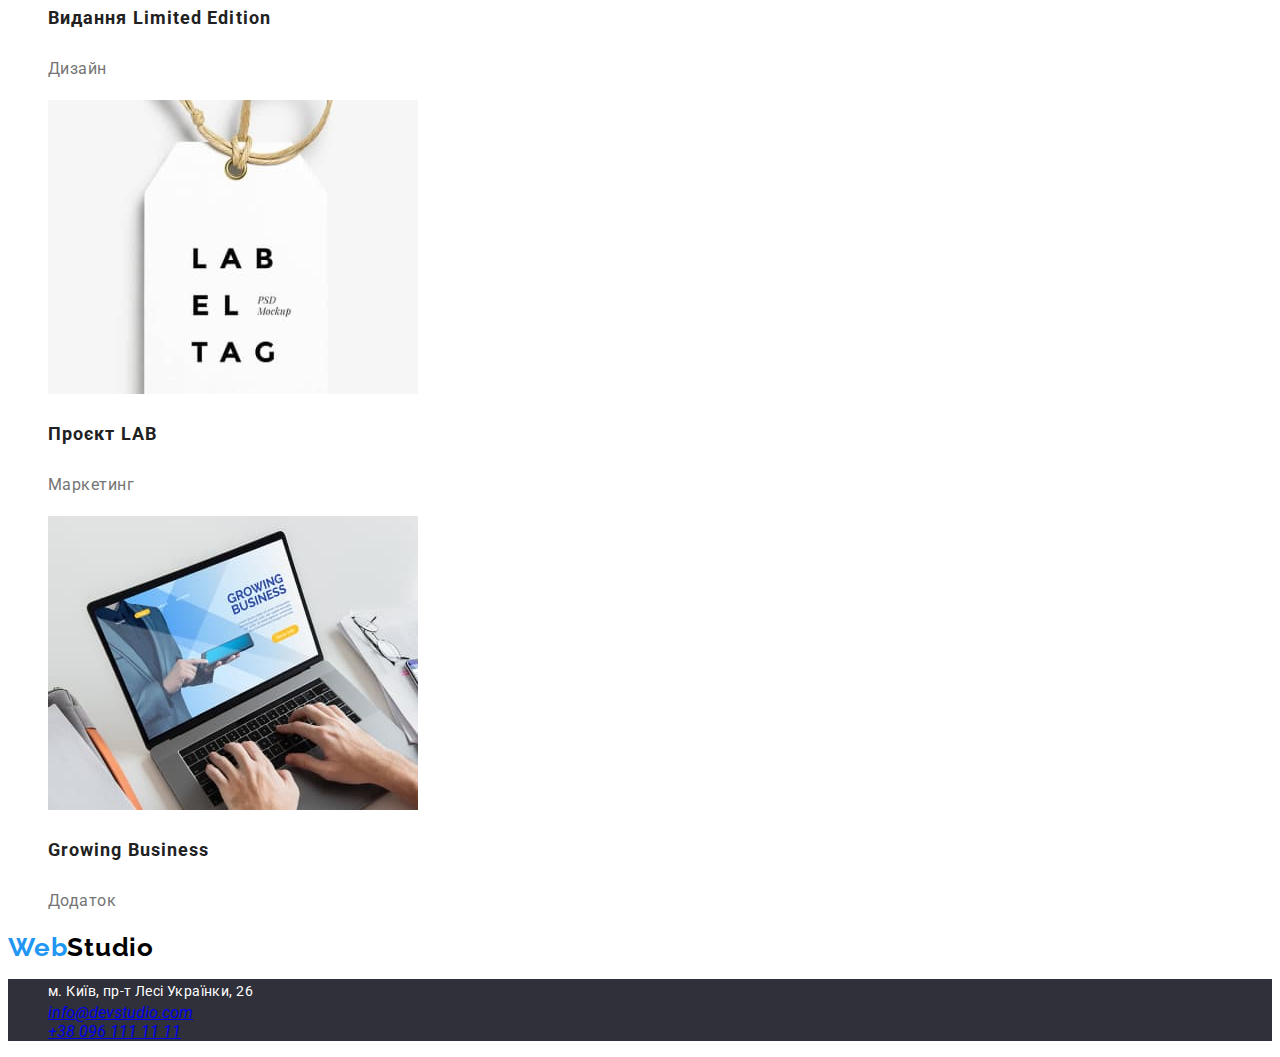
==== commit 87c7f2f7: "edit css" ====
--- a/portfolio.html
+++ b/portfolio.html
@@ -14,42 +14,52 @@
   <body>
     <!--Шапка-->
     <header class="header">
-      <nav class="main-nav">
+      <nav class="nav">
         <a class="logo" href="./index.html">Web<span class="logo-color">Studio</span></a>
         <ul class="list">
-          <li class="list-item"><a class="link" href="./index.html">Студія</a></li>
-          <li class="list-item"><a class="link current" href="./portfolio.html">Портфоліо</a></li>
-          <li class="list-item"><a class="link" href="#contact">Контакти</a></li>
+          <li class="nav-item"><a class="nav-link" href="./index.html">Студія</a></li>
+          <li class="nav-item"
+            ><a class="nav-link current" href="./portfolio.html">Портфоліо</a></li
+          >
+          <li class="nav-item"><a class="nav-link" href="#contacts">Контакти</a></li>
         </ul>
       </nav>
       <ul class="contact-list">
-        <li class="list-item"
-          ><a class="link" href="mailto:info@devstudio.com">info@devstudio.com</a></li
+        <li class="contact-list-item"
+          ><a class="contact-link" href="mailto:info@devstudio.com">info@devstudio.com</a></li
         >
-        <li class="list-item"><a class="link" href="tel:+380961111111">+38 096 111 11 11</a></li>
+        <li class="contact-list-item"
+          ><a class="contact-link" href="tel:+380961111111">+38 096 111 11 11</a></li
+        >
       </ul>
     </header>
     <main>
       <!--Filter list-->
-      <section class="section">
+      <section class="filter-section">
         <h2 hidden>Список фильтрів</h2>
         <ul class="filter-list">
-          <li class="list-item"><button class="button secondary" type="button">Усі</button></li>
-          <li class="list-item"
+          <li class="filter-list-item"
+            ><button class="button secondary" type="button">Усі</button></li
+          >
+          <li class="filter-list-item"
             ><button class="button secondary" type="button">Веб-сайти</button></li
           >
-          <li class="list-item"><button class="button secondary" type="button">Додатки</button></li>
-          <li class="list-item"><button class="button secondary" type="button">Дизайн</button></li>
-          <li class="list-item"
+          <li class="filter-list-item"
+            ><button class="button secondary" type="button">Додатки</button></li
+          >
+          <li class="filter-list-item"
+            ><button class="button secondary" type="button">Дизайн</button></li
+          >
+          <li class="filter-list-item"
             ><button class="button secondary" type="button">Маркетинг</button></li
           >
         </ul>
       </section>
       <!-- Portfolio -->
-      <section class="section">
+      <section class="portfolio-section">
         <h2 hidden>Портфоліо</h2>
         <ul class="potfolio-list">
-          <li class="list-item"
+          <li class="potfolio-list-item"
             ><img
               class="portfolio-img"
               src="./images/images-portfolio/img2.1.jpg"
@@ -57,9 +67,9 @@
               width="370"
               height="294"
             />
-            <h3 class="title">Технокряк</h3>
-            <p class="work-desc">Веб-сайт</p> </li
-          ><li class="list-item"
+            <h3 class="potfolio-title">Технокряк</h3>
+            <p class="potfolio-desc">Веб-сайт</p> </li
+          ><li class="potfolio-list-item"
             ><img
               class="portfolio-img"
               src="./images/images-portfolio/imgimg2.2.jpg"
@@ -67,9 +77,9 @@
               width="370"
               height="294"
             />
-            <h3 class="title">Постер New Orlean vs Golden Star</h3>
-            <p class="work-desc">Дизайн</p> </li
-          ><li class="list-item"
+            <h3 class="potfolio-title">Постер New Orlean vs Golden Star</h3>
+            <p class="potfolio-desc">Дизайн</p> </li
+          ><li class="potfolio-list-item"
             ><img
               class="portfolio-img"
               src="./images/images-portfolio/imgimg2.3.jpg"
@@ -77,9 +87,9 @@
               width="370"
               height="294"
             />
-            <h3 class="title">Ресторан Seafood</h3>
-            <p class="work-desc">Додаток</p> </li
-          ><li class="list-item"
+            <h3 class="potfolio-title">Ресторан Seafood</h3>
+            <p class="potfolio-desc">Додаток</p> </li
+          ><li class="potfolio-list-item"
             ><img
               class="portfolio-img"
               src="./images/images-portfolio/imgimg2.4.jpg"
@@ -87,9 +97,9 @@
               width="370"
               height="294"
             />
-            <h3 class="title">Проєкт Prime</h3>
-            <p class="work-desc">Маркетинг</p> </li
-          ><li class="list-item"
+            <h3 class="potfolio-title">Проєкт Prime</h3>
+            <p class="potfolio-desc">Маркетинг</p> </li
+          ><li class="potfolio-list-item"
             ><img
               class="portfolio-img"
               src="./images/images-portfolio/imgimg2.5.jpg"
@@ -97,9 +107,9 @@
               width="370"
               height="294"
             />
-            <h3 class="title">Проєкт Boxes</h3>
-            <p class="work-desc">Додаток</p> </li
-          ><li class="list-item"
+            <h3 class="potfolio-title">Проєкт Boxes</h3>
+            <p class="potfolio-desc">Додаток</p> </li
+          ><li class="potfolio-list-item"
             ><img
               class="portfolio-img"
               src="./images/images-portfolio/imgimg2.6.jpg"
@@ -107,9 +117,9 @@
               width="370"
               height="294"
             />
-            <h3 class="title">Inspiration has no Borders</h3>
-            <p class="work-desc">Веб-сайт</p> </li
-          ><li class="list-item"
+            <h3 class="potfolio-title">Inspiration has no Borders</h3>
+            <p class="potfolio-desc">Веб-сайт</p> </li
+          ><li class="potfolio-list-item"
             ><img
               class="portfolio-img"
               src="./images/images-portfolio/imgimg2.7.jpg"
@@ -117,9 +127,9 @@
               width="370"
               height="294"
             />
-            <h3 class="title">Видання Limited Edition</h3>
-            <p class="work-desc">Дизайн</p> </li
-          ><li class="list-item"
+            <h3 class="potfolio-title">Видання Limited Edition</h3>
+            <p class="potfolio-desc">Дизайн</p> </li
+          ><li class="potfolio-list-item"
             ><img
               class="portfolio-img"
               src="./images/images-portfolio/imgimg2.8.jpg"
@@ -127,9 +137,9 @@
               width="370"
               height="294"
             />
-            <h3 class="title">Проєкт LAB</h3>
-            <p class="work-desc">Маркетинг</p> </li
-          ><li class="list-item"
+            <h3 class="potfolio-title">Проєкт LAB</h3>
+            <p class="potfolio-desc">Маркетинг</p> </li
+          ><li class="potfolio-list-item"
             ><img
               class="portfolio-img"
               src="./images/images-portfolio/imgimg2.9.jpg"
@@ -137,8 +147,8 @@
               width="370"
               height="294"
             />
-            <h3 class="title">Growing Business</h3>
-            <p class="work-desc">Додаток</p>
+            <h3 class="potfolio-title">Growing Business</h3>
+            <p class="potfolio-desc">Додаток</p>
           </li></ul
         >
       </section>
@@ -146,7 +156,7 @@
     <!--Підвал-->
     <footer>
       <a class="logo" href="./index.html">Web<span class="logo-color">Studio</span></a>
-      <address class="contact-adress" id="contact">
+      <address class="contact-adress" id="contacts">
         <ul class="contact-adress-list"
           ><li class="adress-item">
             <a
--- a/css/styles.css
+++ b/css/styles.css
@@ -28,7 +28,7 @@
   color: #000000;
 }
 /* NAVIGATION */
-.main-nav .link {
+.nav-link {
   color: var(--primery-title-color);
   font-family: 'Roboto';
   font-style: normal;
@@ -38,15 +38,15 @@
   letter-spacing: 0.02em;
   text-decoration: none;
 }
-.main-nav .link:hover,
-.main-nav .link:focus {
-  color: var(--primery-accent-color);
-}
-.list .link.current {
+.nav-link:hover,
+.nav-link:focus {
+  color: var(--primery-accent-color);
+}
+.nav-link.current {
   color: var(--primery-accent-color);
 }
 /* Contacts */
-.contact-list .link {
+.contact-link {
   color: var(--primery-text-color);
   font-family: 'Roboto';
   font-style: normal;
@@ -56,9 +56,24 @@
   letter-spacing: 0.02em;
   text-decoration: none;
 }
-.contact-list .link:hover,
-.contact-list .link:focus {
-  color: var(--primery-accent-color);
+.contact-link:hover,
+.contact-link:focus {
+  color: var(--primery-accent-color);
+}
+/* Hero section */
+.main-section {
+  background: #2f303a;
+}
+.main-title {
+  color: #ffffff;
+  font-family: 'Roboto';
+  font-style: normal;
+  font-weight: 900;
+  font-size: 44px;
+  line-height: 60px;
+  text-align: center;
+  letter-spacing: 0.06em;
+  text-transform: uppercase;
 }
 /* Кнопки */
 .button {
@@ -71,6 +86,8 @@
   height: 50px;
   box-shadow: 0px 4px 4px rgba(0, 0, 0, 0.15);
   border-radius: 4px;
+  border-width: 0px;
+  font-family: inherit;
 }
 .button.primary:hover,
 .button.primary:focus,
@@ -78,11 +95,64 @@
   color: var(--primery-title-color);
   background: #f5f4fa;
 }
+/* SECTION */
+.section-title {
+  color: var(--primery-title-color);
+  font-family: 'Roboto';
+  font-style: normal;
+  font-weight: 700;
+  font-size: 36px;
+  line-height: 42px;
+  text-align: center;
+  letter-spacing: 0.03em;
+}
+/* Our benefits */
+.benefits-title {
+  color: var(--primery-title-color);
+  font-family: 'Roboto';
+  font-style: normal;
+  font-weight: 700;
+  font-size: 14px;
+  line-height: 16px;
+  letter-spacing: 0.03em;
+  text-transform: uppercase;
+}
+.benefits-desc {
+  font-family: 'Roboto';
+  font-size: 14px;
+  line-height: 24px;
+  letter-spacing: 0.03em;
+}
+/* Наша команда */
+.team-title {
+  color: var(--primery-title-color);
+  font-family: 'Roboto';
+  font-style: normal;
+  font-weight: 500;
+  font-size: 16px;
+  line-height: 19px;
+  text-align: center;
+  letter-spacing: 0.03em;
+}
+.team-desc {
+  font-family: 'Roboto';
+  font-size: 16px;
+  line-height: 19px;
+  text-align: center;
+  letter-spacing: 0.03em;
+}
+.team-section {
+  background: #f5f4fa;
+}
+/* Portfolio */
+/* Filter-section */
 .button.secondary {
   color: var(--primery-title-color);
   background: #f5f4fa;
   border-radius: 4px;
   height: 38px;
+  border-width: 0px;
+  font-family: inherit;
 }
 .button.secondary:hover,
 .button.secondary:focus,
@@ -92,72 +162,7 @@
   box-shadow: 0px 3px 1px rgba(0, 0, 0, 0.1), 0px 1px 2px rgba(0, 0, 0, 0.08),
     0px 2px 2px rgba(0, 0, 0, 0.12);
 }
-/* Hero section */
-.main-section {
-  background: #2f303a;
-}
-.main-title {
-  color: #ffffff;
-  font-family: 'Roboto';
-  font-style: normal;
-  font-weight: 900;
-  font-size: 44px;
-  line-height: 60px;
-  text-align: center;
-  letter-spacing: 0.06em;
-  text-transform: uppercase;
-}
-/* SECTION */
-.section-title {
-  color: var(--primery-title-color);
-  font-family: 'Roboto';
-  font-style: normal;
-  font-weight: 700;
-  font-size: 36px;
-  line-height: 42px;
-  text-align: center;
-  letter-spacing: 0.03em;
-}
-/* Our benefits */
-.benefits-list .title {
-  color: var(--primery-title-color);
-  font-family: 'Roboto';
-  font-style: normal;
-  font-weight: 700;
-  font-size: 14px;
-  line-height: 16px;
-  letter-spacing: 0.03em;
-  text-transform: uppercase;
-}
-.benefits-list .desc {
-  font-family: 'Roboto';
-  font-size: 14px;
-  line-height: 24px;
-  letter-spacing: 0.03em;
-}
-/* Наша команда */
-.team-list .title {
-  color: var(--primery-title-color);
-  font-family: 'Roboto';
-  font-style: normal;
-  font-weight: 500;
-  font-size: 16px;
-  line-height: 19px;
-  text-align: center;
-  letter-spacing: 0.03em;
-}
-.team-list .desc {
-  font-family: 'Roboto';
-  font-size: 16px;
-  line-height: 19px;
-  text-align: center;
-  letter-spacing: 0.03em;
-}
-.team-section {
-  background: #f5f4fa;
-}
-/* Portfolio */
-.potfolio-list .title {
+.potfolio-title {
   color: var(--primery-title-color);
   font-family: 'Roboto';
   font-style: normal;
@@ -166,7 +171,7 @@
   line-height: 36px;
   letter-spacing: 0.06em;
 }
-.list-item .work-desc {
+.potfolio-desc {
   font-family: 'Roboto';
   font-size: 16px;
   line-height: 30px;
@@ -176,7 +181,7 @@
 .contact-adress {
   background: #2f303a;
 }
-.contact-adress-list .adress-link {
+.adress-link {
   color: var(--primery-white-color);
   font-family: 'Roboto';
   font-style: normal;
@@ -186,21 +191,28 @@
   letter-spacing: 0.03em;
   text-decoration: none;
 }
-.contact-adress-list .adress-link:hover,
-.contact-adress-list .adress-link:focus {
-  color: var(--primery-accent-color);
-}
-.contact-adress-list .link {
+.adress-link:hover,
+.adress-link:focus {
+  color: var(--primery-accent-color);
+}
+.contact-adress-link {
   font-family: 'Roboto';
   font-style: normal;
   font-weight: 400;
   font-size: 14px;
-  line-height: 24px;
+  line-height: calc(24 / 14);
   letter-spacing: 0.03em;
   color: rgba(255, 255, 255, 0.6);
   text-decoration: none;
 }
-.contact-adress-list .link:hover,
-.contact-adress-list .link:focus {
-  color: var(--primery-accent-color);
-}
+.contact-adress-link:hover,
+.contact-adress-link:focus {
+  color: var(--primery-accent-color);
+}
+
+/* .reset  */
+.reset {
+  text-decoration: none;
+  color: currentColor;
+}
+/* убрать жирный с заголовков */
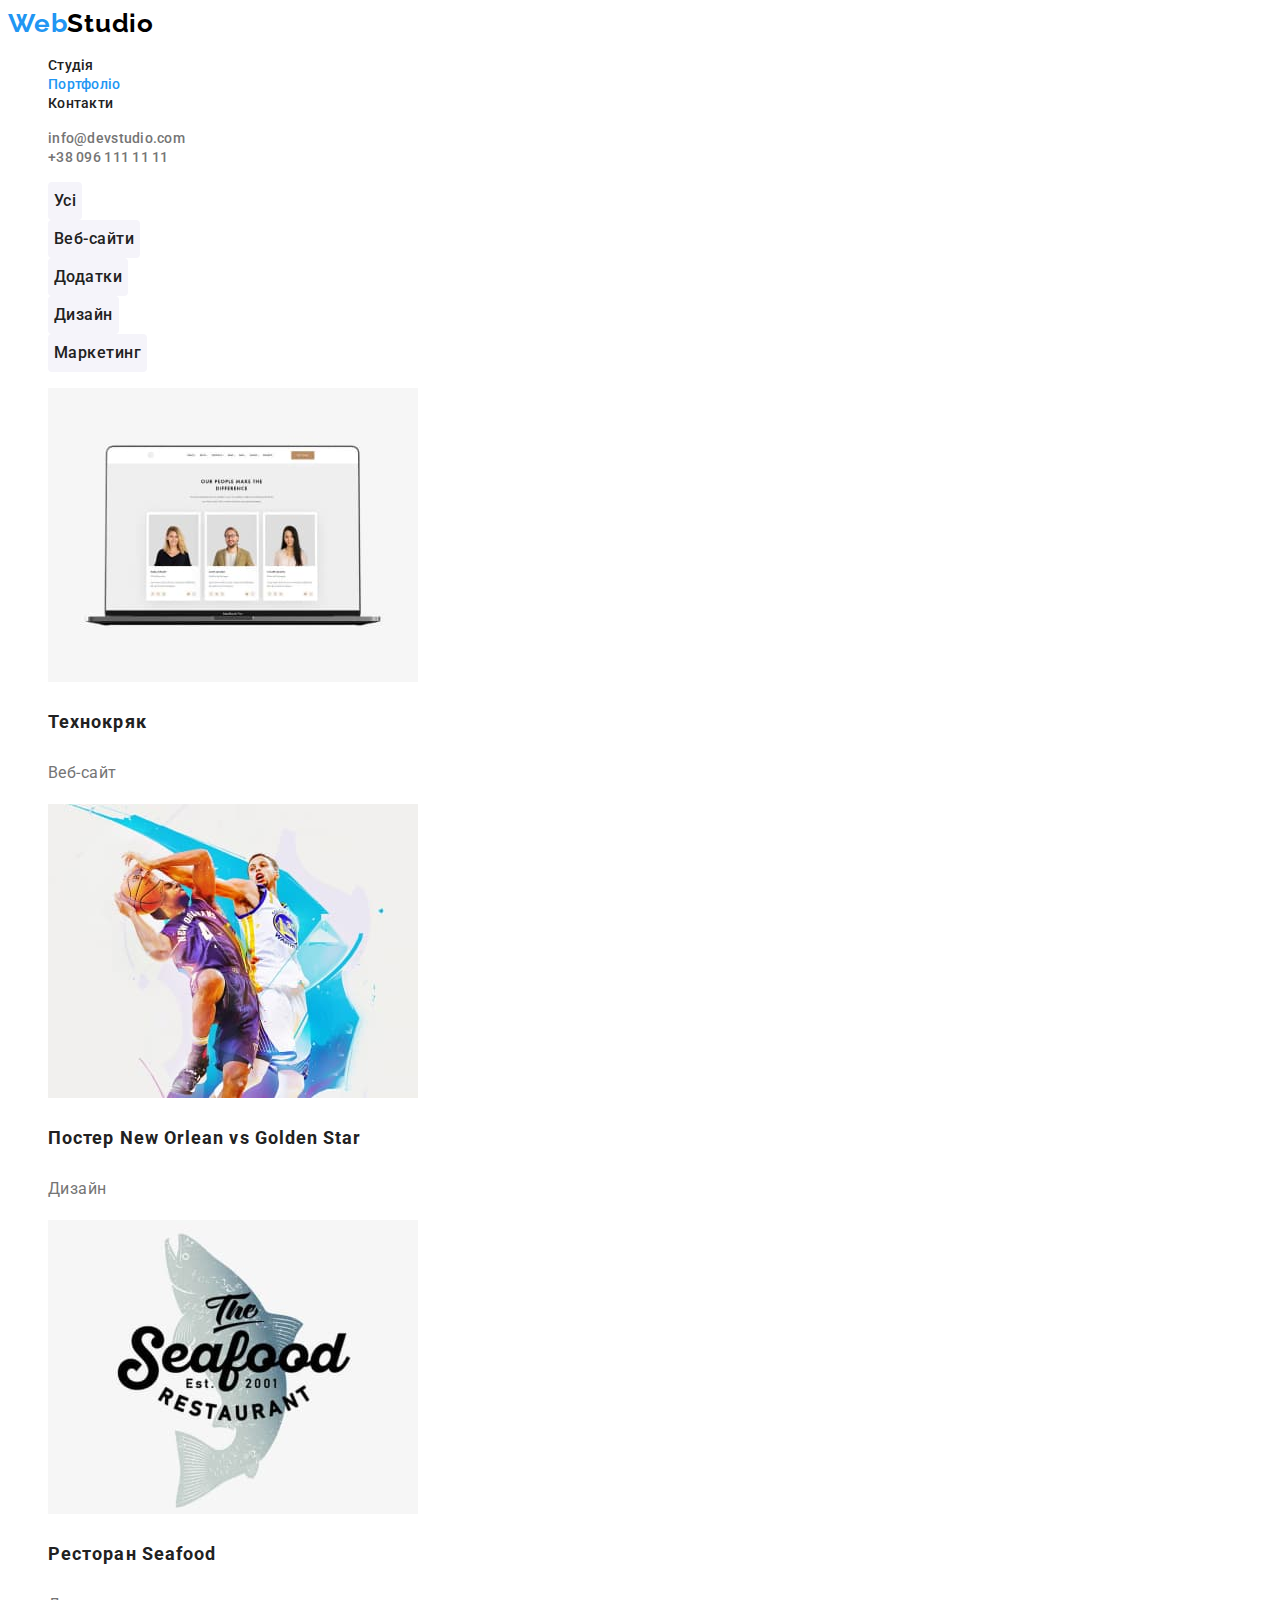
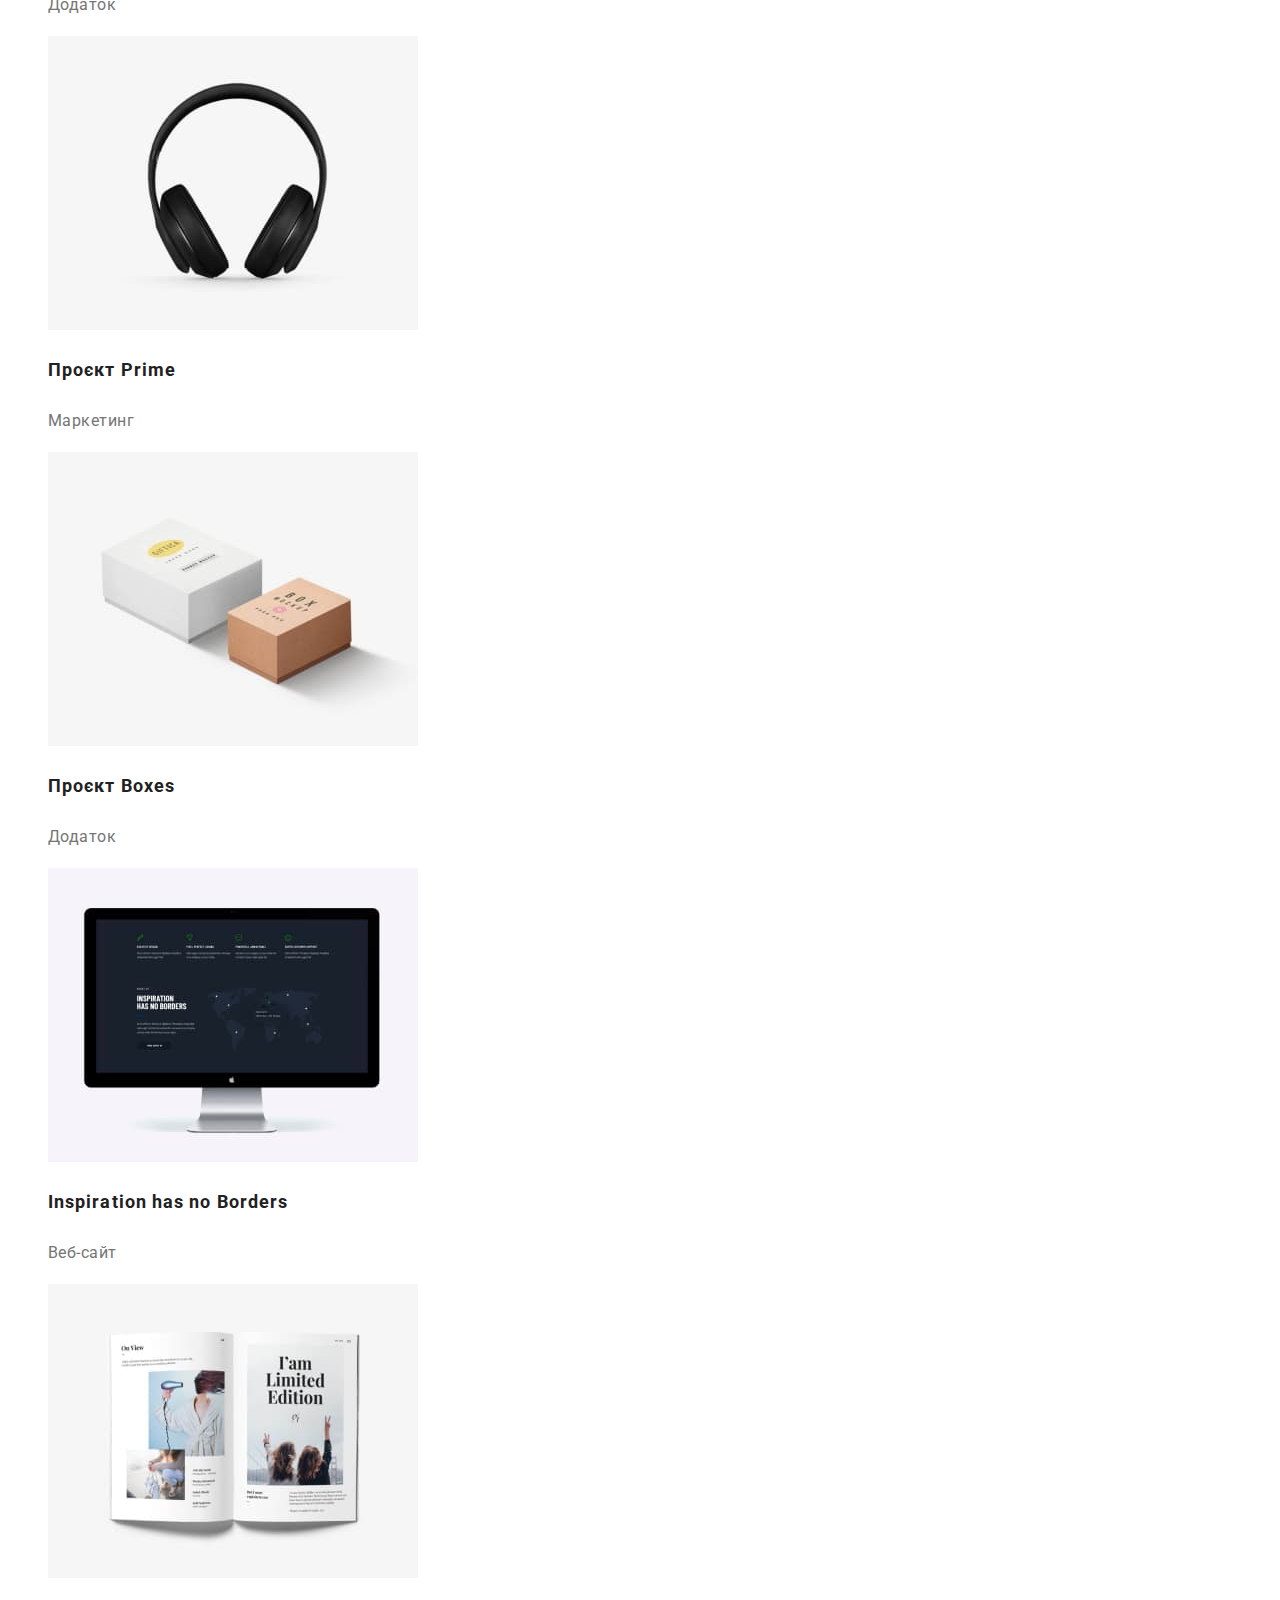
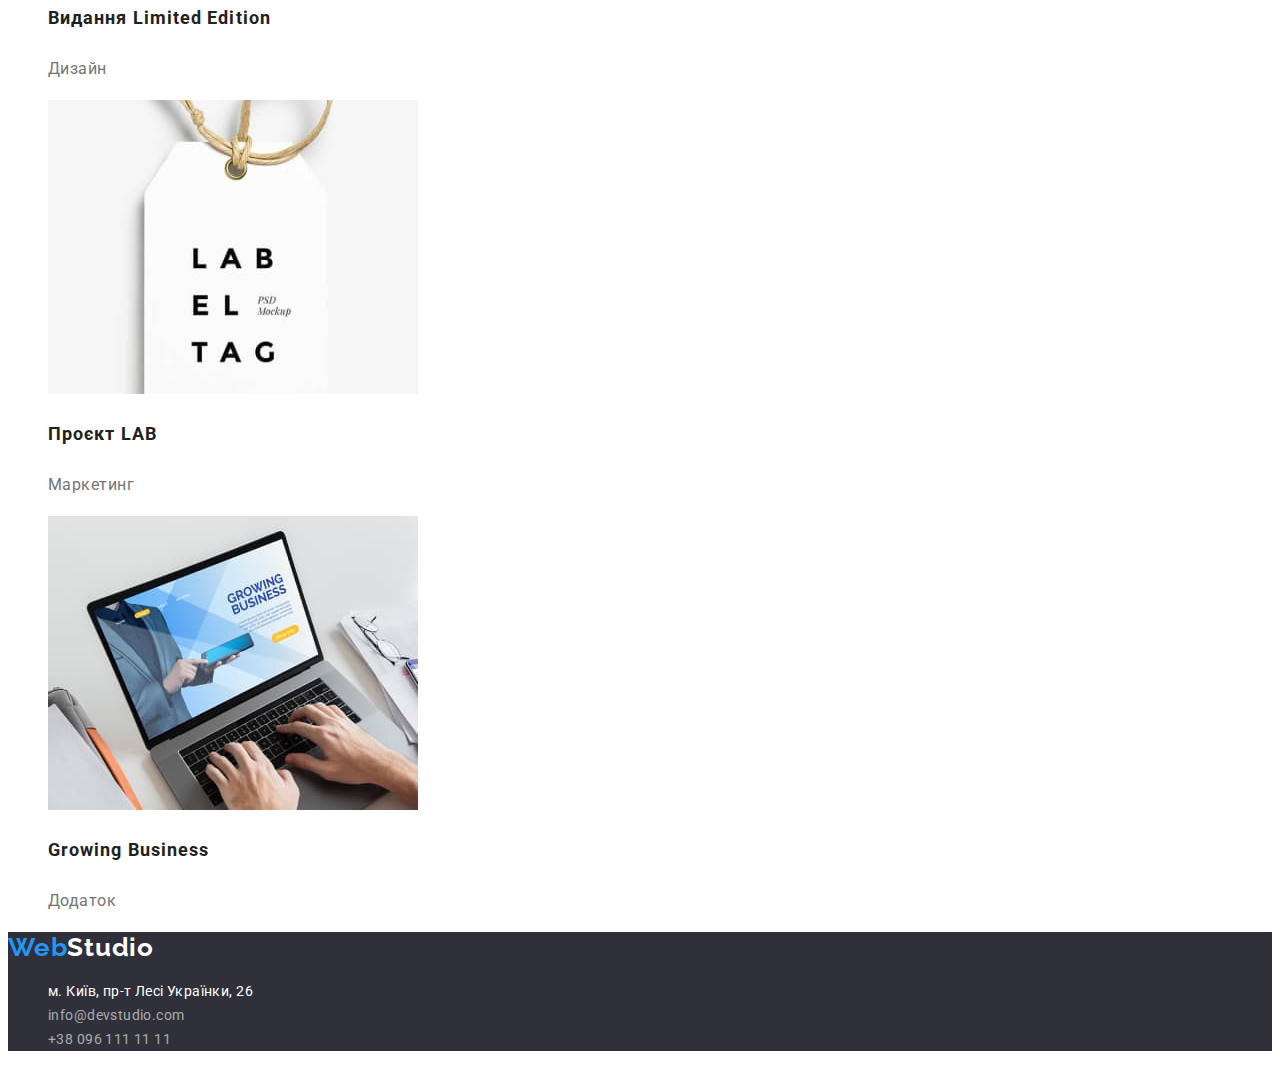
==== commit 7f8d03f9: "edit css" ====
--- a/portfolio.html
+++ b/portfolio.html
@@ -59,103 +59,121 @@
       <section class="portfolio-section">
         <h2 hidden>Портфоліо</h2>
         <ul class="potfolio-list">
-          <li class="potfolio-list-item"
-            ><img
-              class="portfolio-img"
-              src="./images/images-portfolio/img2.1.jpg"
-              alt="Сторінка сайту на ноутбуці"
-              width="370"
-              height="294"
-            />
-            <h3 class="potfolio-title">Технокряк</h3>
-            <p class="potfolio-desc">Веб-сайт</p> </li
-          ><li class="potfolio-list-item"
-            ><img
-              class="portfolio-img"
-              src="./images/images-portfolio/imgimg2.2.jpg"
-              alt="Два гравця тягнуться до м'яча"
-              width="370"
-              height="294"
-            />
-            <h3 class="potfolio-title">Постер New Orlean vs Golden Star</h3>
-            <p class="potfolio-desc">Дизайн</p> </li
-          ><li class="potfolio-list-item"
-            ><img
-              class="portfolio-img"
-              src="./images/images-portfolio/imgimg2.3.jpg"
-              alt="Логотип ресторану"
-              width="370"
-              height="294"
-            />
-            <h3 class="potfolio-title">Ресторан Seafood</h3>
-            <p class="potfolio-desc">Додаток</p> </li
-          ><li class="potfolio-list-item"
-            ><img
-              class="portfolio-img"
-              src="./images/images-portfolio/imgimg2.4.jpg"
-              alt="Навушники"
-              width="370"
-              height="294"
-            />
-            <h3 class="potfolio-title">Проєкт Prime</h3>
-            <p class="potfolio-desc">Маркетинг</p> </li
-          ><li class="potfolio-list-item"
-            ><img
-              class="portfolio-img"
-              src="./images/images-portfolio/imgimg2.5.jpg"
-              alt="Дві коробки"
-              width="370"
-              height="294"
-            />
-            <h3 class="potfolio-title">Проєкт Boxes</h3>
-            <p class="potfolio-desc">Додаток</p> </li
-          ><li class="potfolio-list-item"
-            ><img
-              class="portfolio-img"
-              src="./images/images-portfolio/imgimg2.6.jpg"
-              alt="Монітор компьютера"
-              width="370"
-              height="294"
-            />
-            <h3 class="potfolio-title">Inspiration has no Borders</h3>
-            <p class="potfolio-desc">Веб-сайт</p> </li
-          ><li class="potfolio-list-item"
-            ><img
-              class="portfolio-img"
-              src="./images/images-portfolio/imgimg2.7.jpg"
-              alt="Відкрита книга"
-              width="370"
-              height="294"
-            />
-            <h3 class="potfolio-title">Видання Limited Edition</h3>
-            <p class="potfolio-desc">Дизайн</p> </li
-          ><li class="potfolio-list-item"
-            ><img
-              class="portfolio-img"
-              src="./images/images-portfolio/imgimg2.8.jpg"
-              alt="Ярлик на мотузці з логотипом"
-              width="370"
-              height="294"
-            />
-            <h3 class="potfolio-title">Проєкт LAB</h3>
-            <p class="potfolio-desc">Маркетинг</p> </li
-          ><li class="potfolio-list-item"
-            ><img
-              class="portfolio-img"
-              src="./images/images-portfolio/imgimg2.9.jpg"
-              alt="Ноутбук на робочому столі"
-              width="370"
-              height="294"
-            />
-            <h3 class="potfolio-title">Growing Business</h3>
-            <p class="potfolio-desc">Додаток</p>
-          </li></ul
+          <li class="potfolio-list-item">
+            <a class="portfolio-link" href=""
+              ><img
+                class="portfolio-img"
+                src="./images/images-portfolio/img2.1.jpg"
+                alt="Сторінка сайту на ноутбуці"
+                width="370"
+                height="294"
+              />
+              <h3 class="potfolio-title">Технокряк</h3>
+              <p class="potfolio-desc">Веб-сайт</p></a
+            ></li
+          ><li class="potfolio-list-item"></li>
+            <a class="portfolio-link" href=""
+              ><img
+                class="portfolio-img"
+                src="./images/images-portfolio/imgimg2.2.jpg"
+                alt="Два гравця тягнуться до м'яча"
+                width="370"
+                height="294"
+              />
+              <h3 class="potfolio-title">Постер New Orlean vs Golden Star</h3>
+              <p class="potfolio-desc">Дизайн</p></a
+            ></li
+          ><li class="potfolio-list-item"
+            ><a class="portfolio-link" href=""
+              ><img
+                class="portfolio-img"
+                src="./images/images-portfolio/imgimg2.3.jpg"
+                alt="Логотип ресторану"
+                width="370"
+                height="294"
+              />
+              <h3 class="potfolio-title">Ресторан Seafood</h3>
+              <p class="potfolio-desc">Додаток</p></a
+            ></li
+          ><li class="potfolio-list-item">
+            <a class="portfolio-link" href=""
+              ><img
+                class="portfolio-img"
+                src="./images/images-portfolio/imgimg2.4.jpg"
+                alt="Навушники"
+                width="370"
+                height="294"
+              />
+              <h3 class="potfolio-title">Проєкт Prime</h3>
+              <p class="potfolio-desc">Маркетинг</p></a
+            ></li
+          ><li class="potfolio-list-item"
+            ><a class="portfolio-link" href=""
+              ><img
+                class="portfolio-img"
+                src="./images/images-portfolio/imgimg2.5.jpg"
+                alt="Дві коробки"
+                width="370"
+                height="294"
+              />
+              <h3 class="potfolio-title">Проєкт Boxes</h3>
+              <p class="potfolio-desc">Додаток</p></a
+            ></li
+          ><li class="potfolio-list-item"
+            ><a class="portfolio-link" href=""
+              ><img
+                class="portfolio-img"
+                src="./images/images-portfolio/imgimg2.6.jpg"
+                alt="Монітор компьютера"
+                width="370"
+                height="294"
+              />
+              <h3 class="potfolio-title">Inspiration has no Borders</h3>
+              <p class="potfolio-desc">Веб-сайт</p></a
+            ></li
+          ><li class="potfolio-list-item"
+            ><a class="portfolio-link" href=""
+              ><img
+                class="portfolio-img"
+                src="./images/images-portfolio/imgimg2.7.jpg"
+                alt="Відкрита книга"
+                width="370"
+                height="294"
+              />
+              <h3 class="potfolio-title">Видання Limited Edition</h3>
+              <p class="potfolio-desc">Дизайн</p></a
+            ></li
+          ><li class="potfolio-list-item"
+            ><a class="portfolio-link" href=""
+              ><img
+                class="portfolio-img"
+                src="./images/images-portfolio/imgimg2.8.jpg"
+                alt="Ярлик на мотузці з логотипом"
+                width="370"
+                height="294"
+              />
+              <h3 class="potfolio-title">Проєкт LAB</h3>
+              <p class="potfolio-desc">Маркетинг</p></a
+            ></li
+          ><li class="potfolio-list-item"
+            ><a class="portfolio-link" href=""
+              ><img
+                class="portfolio-img"
+                src="./images/images-portfolio/imgimg2.9.jpg"
+                alt="Ноутбук на робочому столі"
+                width="370"
+                height="294"
+              />
+              <h3 class="potfolio-title">Growing Business</h3>
+              <p class="potfolio-desc">Додаток</p>
+            </a></li
+          ></ul
         >
       </section>
     </main>
     <!--Підвал-->
     <footer>
-      <a class="logo" href="./index.html">Web<span class="logo-color">Studio</span></a>
+      <a class="logo" href="./index.html">Web<span class="footer-logo-color">Studio</span></a>
       <address class="contact-adress" id="contacts">
         <ul class="contact-adress-list"
           ><li class="adress-item">
@@ -167,11 +185,13 @@
               >м. Київ, пр-т Лесі Українки, 26</a
             ></li
           >
-          <li class="contact-item"
-            ><a class="link" href="mailto:info@devstudio.com">info@devstudio.com</a></li
-          >
-          <li class="contact-item"
-            ><a class="link" href="tel:+380961111111">+38 096 111 11 11</a></li
+          <li class="contact-adress-item"
+            ><a class="contact-adress-link" href="mailto:info@devstudio.com"
+              >info@devstudio.com</a
+            ></li
+          >
+          <li class="contact-adress-item"
+            ><a class="contact-adress-link" href="tel:+380961111111">+38 096 111 11 11</a></li
           >
         </ul>
       </address>
--- a/css/styles.css
+++ b/css/styles.css
@@ -4,8 +4,8 @@
 body {
   background-color: #ffffff;
   color: #757575;
-  font-family: Roboto, system-ui, -apple-system, BlinkMacSystemFont, 'Segoe UI', Oxygen, Ubuntu,
-    Cantarell, 'Open Sans', 'Helvetica Neue', sans-serif;
+  font-style: normal;
+  font-family: Roboto, sans-serif;
 }
 :root {
   --primery-text-color: #757575;
@@ -17,24 +17,24 @@
 .logo {
   color: var(--primery-accent-color);
   font-family: 'Raleway';
-  font-style: normal;
   font-weight: 700;
   font-size: 26px;
-  line-height: 31px;
+  line-height: calc(31 / 26);
   letter-spacing: 0.03em;
   text-decoration: none;
 }
 .logo-color {
   color: #000000;
 }
+.footer-logo-color {
+  color: var(--primery-white-color);
+}
 /* NAVIGATION */
 .nav-link {
   color: var(--primery-title-color);
-  font-family: 'Roboto';
-  font-style: normal;
-  font-weight: 500;
-  font-size: 14px;
-  line-height: 16px;
+  font-weight: 500;
+  font-size: 14px;
+  line-height: calc(16 / 14);
   letter-spacing: 0.02em;
   text-decoration: none;
 }
@@ -48,11 +48,9 @@
 /* Contacts */
 .contact-link {
   color: var(--primery-text-color);
-  font-family: 'Roboto';
-  font-style: normal;
-  font-weight: 500;
-  font-size: 14px;
-  line-height: 16px;
+  font-weight: 500;
+  font-size: 14px;
+  line-height: calc(16 / 14);
   letter-spacing: 0.02em;
   text-decoration: none;
 }
@@ -66,11 +64,9 @@
 }
 .main-title {
   color: #ffffff;
-  font-family: 'Roboto';
-  font-style: normal;
   font-weight: 900;
   font-size: 44px;
-  line-height: 60px;
+  line-height: calc(60 / 44);
   text-align: center;
   letter-spacing: 0.06em;
   text-transform: uppercase;
@@ -78,16 +74,21 @@
 /* Кнопки */
 .button {
   cursor: pointer;
+  font-family: inherit;
 }
 .button.primary {
   color: var(--primery-white-color);
   background-color: var(--primery-accent-color);
-  width: 216px;
-  height: 50px;
   box-shadow: 0px 4px 4px rgba(0, 0, 0, 0.15);
   border-radius: 4px;
   border-width: 0px;
-  font-family: inherit;
+  font-weight: 700;
+  font-size: 16px;
+  line-height: calc(30 / 16);
+  display: flex;
+  align-items: center;
+  text-align: center;
+  letter-spacing: 0.06em;
 }
 .button.primary:hover,
 .button.primary:focus,
@@ -95,64 +96,17 @@
   color: var(--primery-title-color);
   background: #f5f4fa;
 }
-/* SECTION */
-.section-title {
-  color: var(--primery-title-color);
-  font-family: 'Roboto';
-  font-style: normal;
-  font-weight: 700;
-  font-size: 36px;
-  line-height: 42px;
-  text-align: center;
-  letter-spacing: 0.03em;
-}
-/* Our benefits */
-.benefits-title {
-  color: var(--primery-title-color);
-  font-family: 'Roboto';
-  font-style: normal;
-  font-weight: 700;
-  font-size: 14px;
-  line-height: 16px;
-  letter-spacing: 0.03em;
-  text-transform: uppercase;
-}
-.benefits-desc {
-  font-family: 'Roboto';
-  font-size: 14px;
-  line-height: 24px;
-  letter-spacing: 0.03em;
-}
-/* Наша команда */
-.team-title {
-  color: var(--primery-title-color);
-  font-family: 'Roboto';
-  font-style: normal;
-  font-weight: 500;
-  font-size: 16px;
-  line-height: 19px;
-  text-align: center;
-  letter-spacing: 0.03em;
-}
-.team-desc {
-  font-family: 'Roboto';
-  font-size: 16px;
-  line-height: 19px;
-  text-align: center;
-  letter-spacing: 0.03em;
-}
-.team-section {
-  background: #f5f4fa;
-}
-/* Portfolio */
-/* Filter-section */
 .button.secondary {
   color: var(--primery-title-color);
   background: #f5f4fa;
   border-radius: 4px;
   height: 38px;
   border-width: 0px;
-  font-family: inherit;
+  font-weight: 500;
+  font-size: 16px;
+  line-height: calc(26 / 16);
+  text-align: center;
+  letter-spacing: 0.03em;
 }
 .button.secondary:hover,
 .button.secondary:focus,
@@ -162,32 +116,70 @@
   box-shadow: 0px 3px 1px rgba(0, 0, 0, 0.1), 0px 1px 2px rgba(0, 0, 0, 0.08),
     0px 2px 2px rgba(0, 0, 0, 0.12);
 }
+/* SECTION */
+.section-title {
+  color: var(--primery-title-color);
+  font-size: 36px;
+  line-height: calc(42 / 36);
+  text-align: center;
+  letter-spacing: 0.03em;
+}
+/* Our benefits */
+.benefits-title {
+  color: var(--primery-title-color);
+  font-size: 14px;
+  line-height: calc(16 / 14);
+  letter-spacing: 0.03em;
+  text-transform: uppercase;
+}
+.benefits-desc {
+  font-size: 14px;
+  line-height: calc(24 / 14);
+  letter-spacing: 0.03em;
+}
+/* Наша команда */
+.team-title {
+  color: var(--primery-title-color);
+  font-weight: 500;
+  font-size: 16px;
+  line-height: calc(19 / 16);
+  text-align: center;
+  letter-spacing: 0.03em;
+}
+.team-desc {
+  line-height: calc(19 / 16);
+  text-align: center;
+  letter-spacing: 0.03em;
+}
+.team-section {
+  background: #f5f4fa;
+}
+/* Portfolio */
+
 .potfolio-title {
   color: var(--primery-title-color);
-  font-family: 'Roboto';
-  font-style: normal;
-  font-weight: 700;
   font-size: 18px;
-  line-height: 36px;
+  line-height: calc(36 / 18);
   letter-spacing: 0.06em;
 }
+.portfolio-link {
+  text-decoration: none;
+  color: currentColor;
+}
 .potfolio-desc {
-  font-family: 'Roboto';
-  font-size: 16px;
-  line-height: 30px;
+  line-height: calc(30 / 16);
   letter-spacing: 0.03em;
 }
 /* Footer */
-.contact-adress {
-  background: #2f303a;
+footer {
+  background-color: #2f303a;
 }
 .adress-link {
   color: var(--primery-white-color);
-  font-family: 'Roboto';
   font-style: normal;
   font-weight: 400;
   font-size: 14px;
-  line-height: 24px;
+  line-height: calc(24 / 14);
   letter-spacing: 0.03em;
   text-decoration: none;
 }
@@ -196,7 +188,6 @@
   color: var(--primery-accent-color);
 }
 .contact-adress-link {
-  font-family: 'Roboto';
   font-style: normal;
   font-weight: 400;
   font-size: 14px;
@@ -209,10 +200,3 @@
 .contact-adress-link:focus {
   color: var(--primery-accent-color);
 }
-
-/* .reset  */
-.reset {
-  text-decoration: none;
-  color: currentColor;
-}
-/* убрать жирный с заголовков */
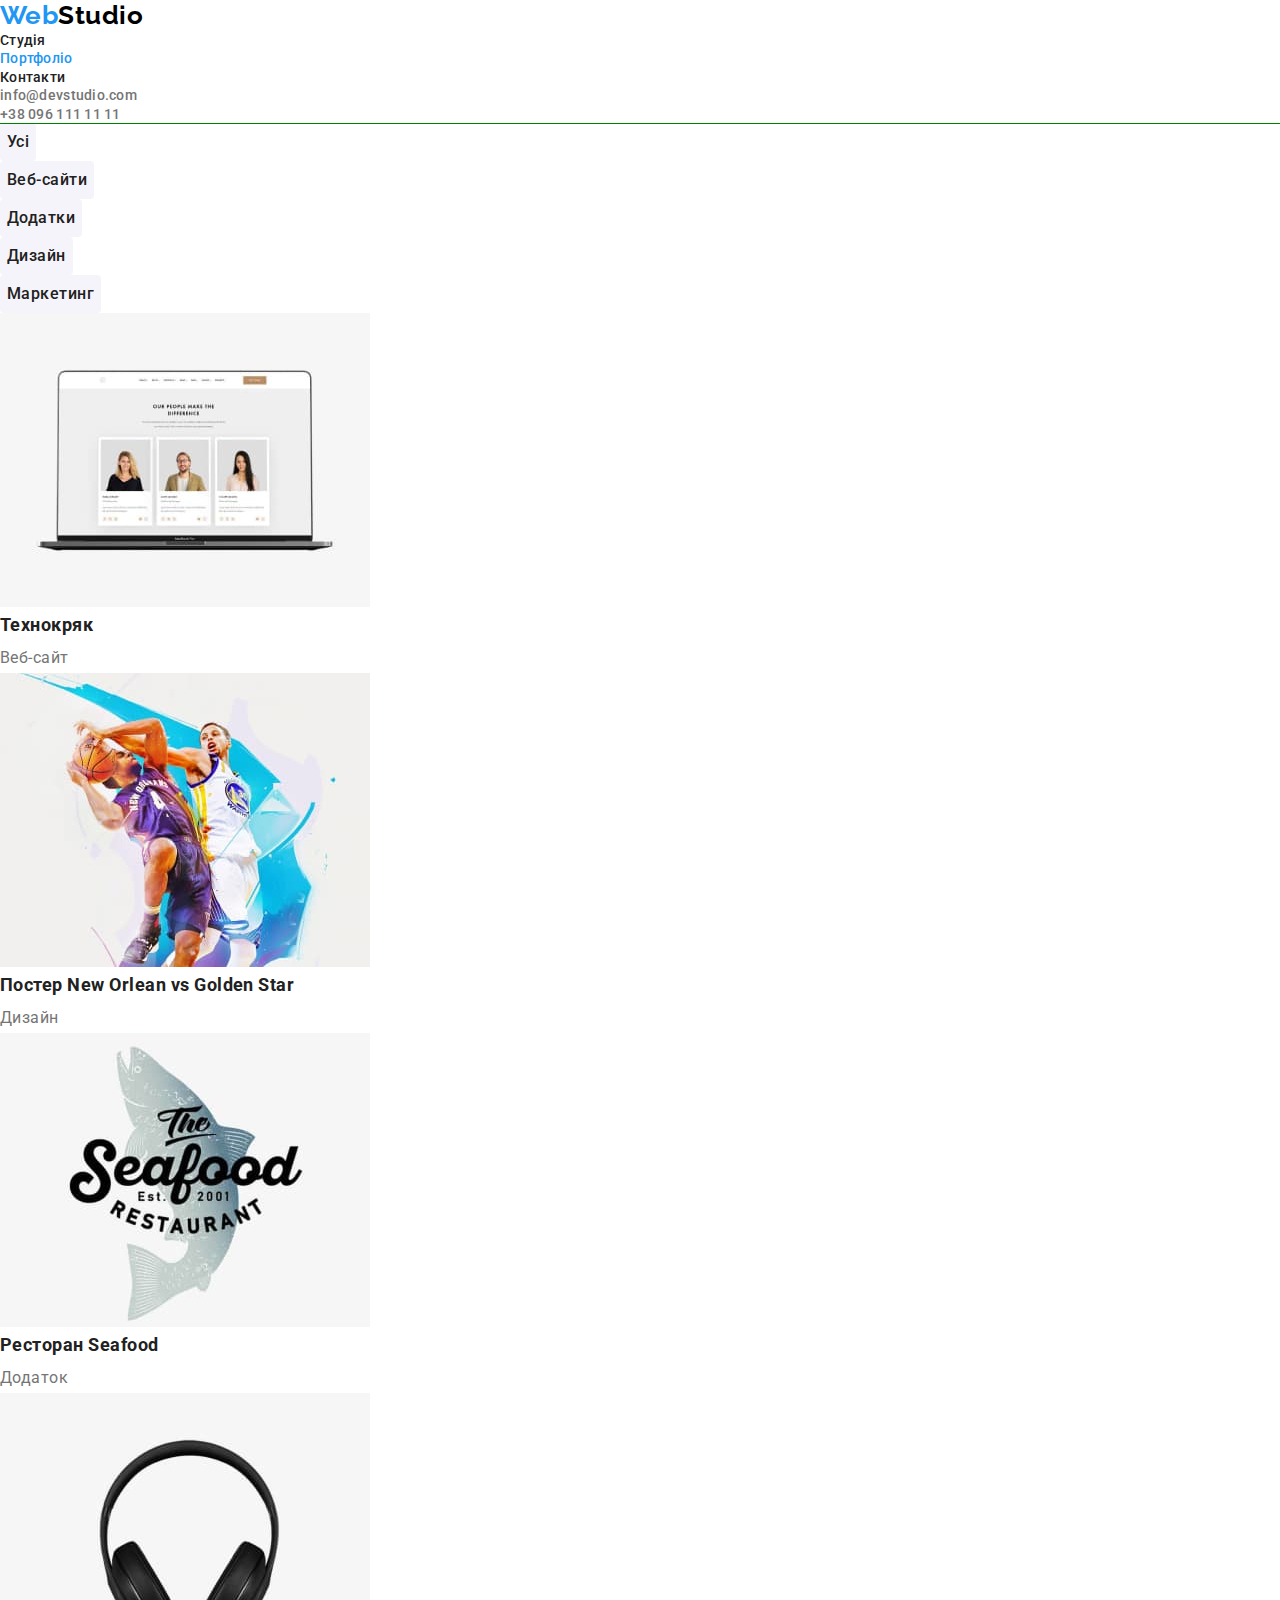
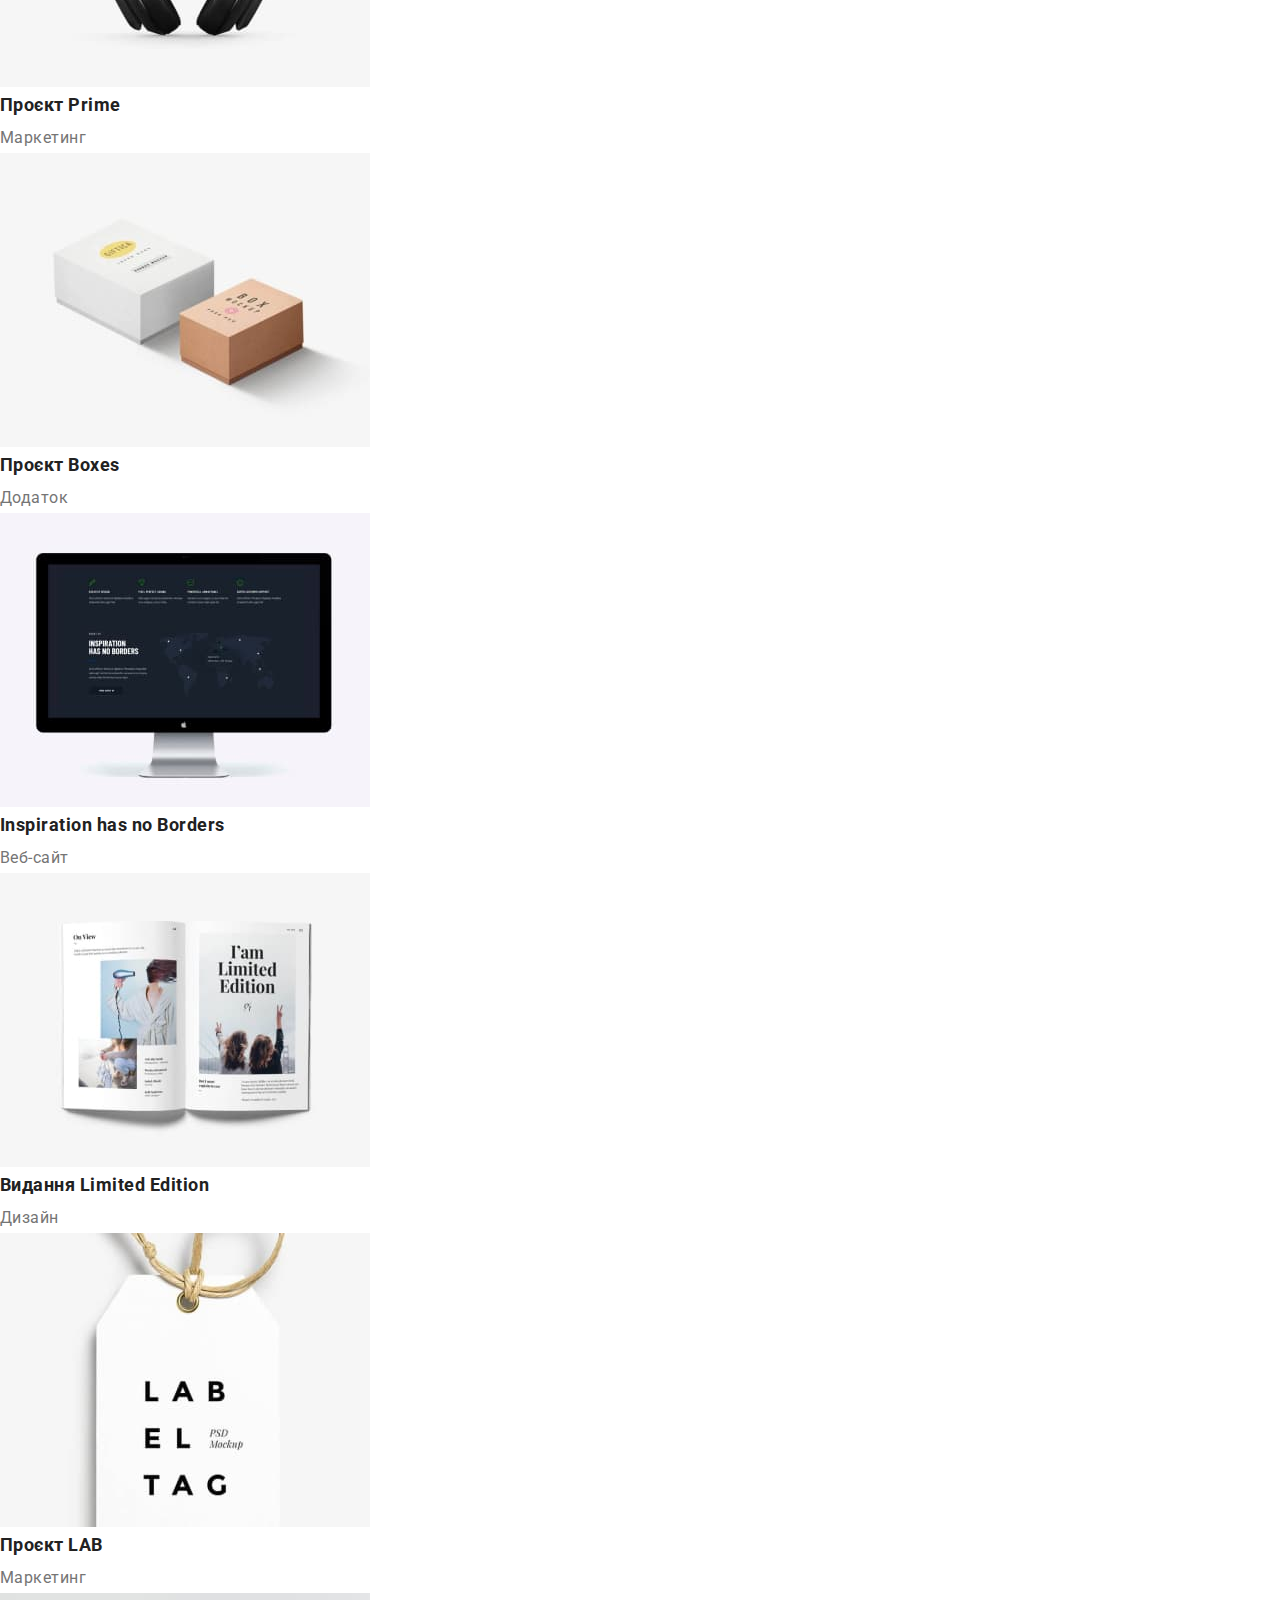
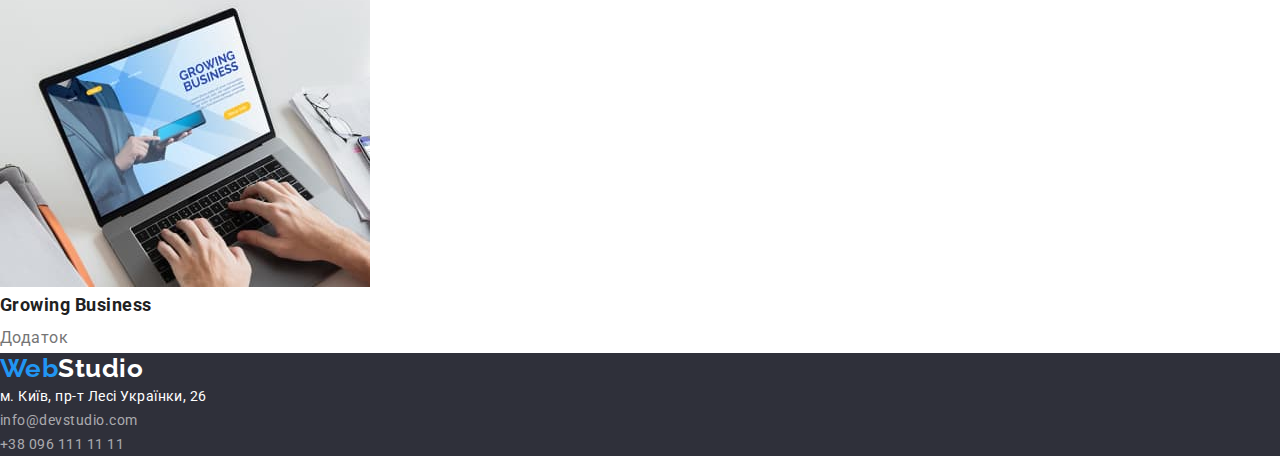
==== commit 2adbc9e7: "update" ====
--- a/portfolio.html
+++ b/portfolio.html
@@ -5,31 +5,35 @@
     <meta http-equiv="X-UA-Compatible" content="IE=edge" />
     <meta name="viewport" content="width=device-width, initial-scale=1.0" />
     <title>Document</title>
-    <link rel="stylesheet" href="./css/styles.css" />
     <link
       href="https://fonts.googleapis.com/css2?family=Raleway:ital,wght@0,700;1,700&family=Roboto:ital,wght@0,400;0,500;0,700;0,900;1,400;1,500;1,700;1,900&display=swap"
       rel="stylesheet"
     />
+    <link
+      rel="stylesheet"
+      href="https://cdnjs.cloudflare.com/ajax/libs/modern-normalize/1.1.0/modern-normalize.min.css"
+    />
+    <link rel="stylesheet" href="./css/styles.css" />
   </head>
   <body>
     <!--Шапка-->
     <header class="header">
       <nav class="nav">
-        <a class="logo" href="./index.html">Web<span class="logo-color">Studio</span></a>
-        <ul class="list">
-          <li class="nav-item"><a class="nav-link" href="./index.html">Студія</a></li>
+        <a class="logo link" href="./index.html">Web<span class="logo-color">Studio</span></a>
+        <ul class="nav-list list">
+          <li class="nav-item"><a class="nav-link link" href="./index.html">Студія</a></li>
           <li class="nav-item"
-            ><a class="nav-link current" href="./portfolio.html">Портфоліо</a></li
+            ><a class="nav-link current link" href="./portfolio.html">Портфоліо</a></li
           >
-          <li class="nav-item"><a class="nav-link" href="#contacts">Контакти</a></li>
+          <li class="nav-item"><a class="nav-link link" href="#contacts">Контакти</a></li>
         </ul>
       </nav>
-      <ul class="contact-list">
+      <ul class="contact-list list">
         <li class="contact-list-item"
-          ><a class="contact-link" href="mailto:info@devstudio.com">info@devstudio.com</a></li
+          ><a class="contact-link link" href="mailto:info@devstudio.com">info@devstudio.com</a></li
         >
         <li class="contact-list-item"
-          ><a class="contact-link" href="tel:+380961111111">+38 096 111 11 11</a></li
+          ><a class="contact-link link" href="tel:+380961111111">+38 096 111 11 11</a></li
         >
       </ul>
     </header>
@@ -37,7 +41,7 @@
       <!--Filter list-->
       <section class="filter-section">
         <h2 hidden>Список фильтрів</h2>
-        <ul class="filter-list">
+        <ul class="filter-list list">
           <li class="filter-list-item"
             ><button class="button secondary" type="button">Усі</button></li
           >
@@ -58,105 +62,97 @@
       <!-- Portfolio -->
       <section class="portfolio-section">
         <h2 hidden>Портфоліо</h2>
-        <ul class="potfolio-list">
+        <ul class="potfolio-list list">
           <li class="potfolio-list-item">
-            <a class="portfolio-link" href=""
+            <a class="portfolio-link link" href=""
               ><img
                 class="portfolio-img"
                 src="./images/images-portfolio/img2.1.jpg"
                 alt="Сторінка сайту на ноутбуці"
                 width="370"
-                height="294"
-              />
+                height="294" />
               <h3 class="potfolio-title">Технокряк</h3>
-              <p class="potfolio-desc">Веб-сайт</p></a
-            ></li
-          ><li class="potfolio-list-item"></li>
-            <a class="portfolio-link" href=""
+              <p class="potfolio-desc">Веб-сайт</p>
+              <p></p></a></li
+          ><li class="potfolio-list-item">
+            <a class="portfolio-link link" href=""
               ><img
                 class="portfolio-img"
                 src="./images/images-portfolio/imgimg2.2.jpg"
                 alt="Два гравця тягнуться до м'яча"
                 width="370"
-                height="294"
-              />
+                height="294" />
               <h3 class="potfolio-title">Постер New Orlean vs Golden Star</h3>
-              <p class="potfolio-desc">Дизайн</p></a
-            ></li
+              <p class="potfolio-desc">Дизайн</p>
+              <p></p></a></li
           ><li class="potfolio-list-item"
-            ><a class="portfolio-link" href=""
+            ><a class="portfolio-link link" href=""
               ><img
                 class="portfolio-img"
                 src="./images/images-portfolio/imgimg2.3.jpg"
                 alt="Логотип ресторану"
                 width="370"
-                height="294"
-              />
+                height="294" />
               <h3 class="potfolio-title">Ресторан Seafood</h3>
-              <p class="potfolio-desc">Додаток</p></a
-            ></li
+              <p class="potfolio-desc">Додаток</p>
+              <p></p></a></li
           ><li class="potfolio-list-item">
-            <a class="portfolio-link" href=""
+            <a class="portfolio-link link" href=""
               ><img
                 class="portfolio-img"
                 src="./images/images-portfolio/imgimg2.4.jpg"
                 alt="Навушники"
                 width="370"
-                height="294"
-              />
+                height="294" />
               <h3 class="potfolio-title">Проєкт Prime</h3>
-              <p class="potfolio-desc">Маркетинг</p></a
-            ></li
+              <p class="potfolio-desc">Маркетинг</p>
+              <p></p></a></li
           ><li class="potfolio-list-item"
-            ><a class="portfolio-link" href=""
+            ><a class="portfolio-link link" href=""
               ><img
                 class="portfolio-img"
                 src="./images/images-portfolio/imgimg2.5.jpg"
                 alt="Дві коробки"
                 width="370"
-                height="294"
-              />
+                height="294" />
               <h3 class="potfolio-title">Проєкт Boxes</h3>
-              <p class="potfolio-desc">Додаток</p></a
-            ></li
+              <p class="potfolio-desc">Додаток</p>
+              <p></p></a></li
           ><li class="potfolio-list-item"
-            ><a class="portfolio-link" href=""
+            ><a class="portfolio-link link" href=""
               ><img
                 class="portfolio-img"
                 src="./images/images-portfolio/imgimg2.6.jpg"
                 alt="Монітор компьютера"
                 width="370"
-                height="294"
-              />
+                height="294" />
               <h3 class="potfolio-title">Inspiration has no Borders</h3>
-              <p class="potfolio-desc">Веб-сайт</p></a
-            ></li
+              <p class="potfolio-desc">Веб-сайт</p>
+              <p></p></a></li
           ><li class="potfolio-list-item"
-            ><a class="portfolio-link" href=""
+            ><a class="portfolio-link link" href=""
               ><img
                 class="portfolio-img"
                 src="./images/images-portfolio/imgimg2.7.jpg"
                 alt="Відкрита книга"
                 width="370"
-                height="294"
-              />
+                height="294" />
               <h3 class="potfolio-title">Видання Limited Edition</h3>
-              <p class="potfolio-desc">Дизайн</p></a
-            ></li
+              <p class="potfolio-desc">Дизайн</p>
+              <p></p></a></li
           ><li class="potfolio-list-item"
-            ><a class="portfolio-link" href=""
+            ><a class="portfolio-link link" href=""
               ><img
                 class="portfolio-img"
                 src="./images/images-portfolio/imgimg2.8.jpg"
                 alt="Ярлик на мотузці з логотипом"
                 width="370"
-                height="294"
-              />
+                height="294" />
               <h3 class="potfolio-title">Проєкт LAB</h3>
-              <p class="potfolio-desc">Маркетинг</p></a
-            ></li
+              <p class="potfolio-desc">Маркетинг</p>
+              <p></p></a></li
           ><li class="potfolio-list-item"
-            ><a class="portfolio-link" href=""
+            ><a class="portfolio-link link" href=""
               ><img
                 class="portfolio-img"
                 src="./images/images-portfolio/imgimg2.9.jpg"
@@ -166,19 +162,18 @@
               />
               <h3 class="potfolio-title">Growing Business</h3>
               <p class="potfolio-desc">Додаток</p>
-            </a></li
-          ></ul
-        >
+              <p></p> </a></li
+        ></ul>
       </section>
     </main>
     <!--Підвал-->
     <footer>
-      <a class="logo" href="./index.html">Web<span class="footer-logo-color">Studio</span></a>
+      <a class="logo link" href="./index.html">Web<span class="footer-logo-color">Studio</span></a>
       <address class="contact-adress" id="contacts">
-        <ul class="contact-adress-list"
+        <ul class="contact-adress-list list"
           ><li class="adress-item">
             <a
-              class="adress-link"
+              class="adress-link link"
               href="https://goo.gl/maps/P9MRE7Qx5uQHdHFFA"
               target="_blank"
               rel="noopener noreferrer"
@@ -186,12 +181,12 @@
             ></li
           >
           <li class="contact-adress-item"
-            ><a class="contact-adress-link" href="mailto:info@devstudio.com"
+            ><a class="contact-adress-link link" href="mailto:info@devstudio.com"
               >info@devstudio.com</a
             ></li
           >
           <li class="contact-adress-item"
-            ><a class="contact-adress-link" href="tel:+380961111111">+38 096 111 11 11</a></li
+            ><a class="contact-adress-link link" href="tel:+380961111111">+38 096 111 11 11</a></li
           >
         </ul>
       </address>
--- a/css/styles.css
+++ b/css/styles.css
@@ -1,11 +1,9 @@
-ul {
-  list-style: none;
-}
 body {
   background-color: #ffffff;
   color: #757575;
   font-style: normal;
   font-family: Roboto, sans-serif;
+  letter-spacing: 0.03em;
 }
 :root {
   --primery-text-color: #757575;
@@ -13,6 +11,31 @@
   --primery-title-color: #212121;
   --primery-white-color: #ffffff;
 }
+header {
+  outline: 1px solid green;
+}
+/* reset */
+h1,
+h2,
+h3,
+h4,
+h5,
+h6,
+p {
+  margin: 0;
+}
+img {
+  display: block;
+}
+.list {
+  list-style: none;
+  margin: 0;
+  padding: 0;
+}
+.link {
+  text-decoration: none;
+  color: currentColor;
+}
 /* LOGO */
 .logo {
   color: var(--primery-accent-color);
@@ -20,8 +43,6 @@
   font-weight: 700;
   font-size: 26px;
   line-height: calc(31 / 26);
-  letter-spacing: 0.03em;
-  text-decoration: none;
 }
 .logo-color {
   color: #000000;
@@ -36,7 +57,6 @@
   font-size: 14px;
   line-height: calc(16 / 14);
   letter-spacing: 0.02em;
-  text-decoration: none;
 }
 .nav-link:hover,
 .nav-link:focus {
@@ -52,43 +72,55 @@
   font-size: 14px;
   line-height: calc(16 / 14);
   letter-spacing: 0.02em;
-  text-decoration: none;
 }
 .contact-link:hover,
 .contact-link:focus {
   color: var(--primery-accent-color);
 }
 /* Hero section */
-.main-section {
+.hero-section {
+  padding-bottom: 200px;
   background: #2f303a;
-}
-.main-title {
+  margin-top: 0;
+  margin-bottom: 0;
+  outline: 1px solid blue;
+}
+.hero-title {
+  margin-top: 0;
+  margin-left: auto;
+  margin-right: auto;
+  margin-bottom: 30px;
+  padding-top: 200px;
   color: #ffffff;
   font-weight: 900;
   font-size: 44px;
   line-height: calc(60 / 44);
-  text-align: center;
   letter-spacing: 0.06em;
   text-transform: uppercase;
+  text-align: center;
+  width: 696px;
 }
 /* Кнопки */
 .button {
+  border-radius: 4px;
+  border: 1px solid transparent;
+  text-align: center;
   cursor: pointer;
   font-family: inherit;
+  font-size: 16px;
 }
 .button.primary {
+  display: block;
+  margin-left: auto;
+  margin-right: auto;
   color: var(--primery-white-color);
   background-color: var(--primery-accent-color);
   box-shadow: 0px 4px 4px rgba(0, 0, 0, 0.15);
-  border-radius: 4px;
-  border-width: 0px;
   font-weight: 700;
-  font-size: 16px;
   line-height: calc(30 / 16);
-  display: flex;
-  align-items: center;
-  text-align: center;
   letter-spacing: 0.06em;
+  padding: 10px 32px;
+  min-width: 216px;
 }
 .button.primary:hover,
 .button.primary:focus,
@@ -99,13 +131,9 @@
 .button.secondary {
   color: var(--primery-title-color);
   background: #f5f4fa;
-  border-radius: 4px;
   height: 38px;
-  border-width: 0px;
-  font-weight: 500;
-  font-size: 16px;
+  font-weight: 500;
   line-height: calc(26 / 16);
-  text-align: center;
   letter-spacing: 0.03em;
 }
 .button.secondary:hover,
@@ -117,39 +145,58 @@
     0px 2px 2px rgba(0, 0, 0, 0.12);
 }
 /* SECTION */
-.section-title {
+.work-title {
+  margin-bottom: 50px;
   color: var(--primery-title-color);
   font-size: 36px;
   line-height: calc(42 / 36);
   text-align: center;
-  letter-spacing: 0.03em;
 }
 /* Our benefits */
 .benefits-title {
+  margin-bottom: 10px;
   color: var(--primery-title-color);
   font-size: 14px;
   line-height: calc(16 / 14);
-  letter-spacing: 0.03em;
   text-transform: uppercase;
 }
 .benefits-desc {
+  margin-bottom: 94px;
+  width: 270px;
   font-size: 14px;
   line-height: calc(24 / 14);
-  letter-spacing: 0.03em;
+}
+.work-section {
+  margin-bottom: 94px;
 }
 /* Наша команда */
 .team-title {
+  margin-bottom: 50px;
+  padding-top: 94px;
+  color: var(--primery-title-color);
+  font-size: 36px;
+  line-height: calc(42 / 36);
+  text-align: center;
+}
+.team-list {
+  padding-bottom: 94px;
+}
+.team-img {
+  margin-bottom: 30px;
+}
+
+.team-name {
+  margin-bottom: 10px;
   color: var(--primery-title-color);
   font-weight: 500;
   font-size: 16px;
   line-height: calc(19 / 16);
   text-align: center;
-  letter-spacing: 0.03em;
 }
 .team-desc {
+  margin-bottom: 30px;
   line-height: calc(19 / 16);
   text-align: center;
-  letter-spacing: 0.03em;
 }
 .team-section {
   background: #f5f4fa;
@@ -160,15 +207,9 @@
   color: var(--primery-title-color);
   font-size: 18px;
   line-height: calc(36 / 18);
-  letter-spacing: 0.06em;
-}
-.portfolio-link {
-  text-decoration: none;
-  color: currentColor;
 }
 .potfolio-desc {
   line-height: calc(30 / 16);
-  letter-spacing: 0.03em;
 }
 /* Footer */
 footer {
@@ -180,7 +221,6 @@
   font-weight: 400;
   font-size: 14px;
   line-height: calc(24 / 14);
-  letter-spacing: 0.03em;
   text-decoration: none;
 }
 .adress-link:hover,
@@ -192,9 +232,7 @@
   font-weight: 400;
   font-size: 14px;
   line-height: calc(24 / 14);
-  letter-spacing: 0.03em;
   color: rgba(255, 255, 255, 0.6);
-  text-decoration: none;
 }
 .contact-adress-link:hover,
 .contact-adress-link:focus {
